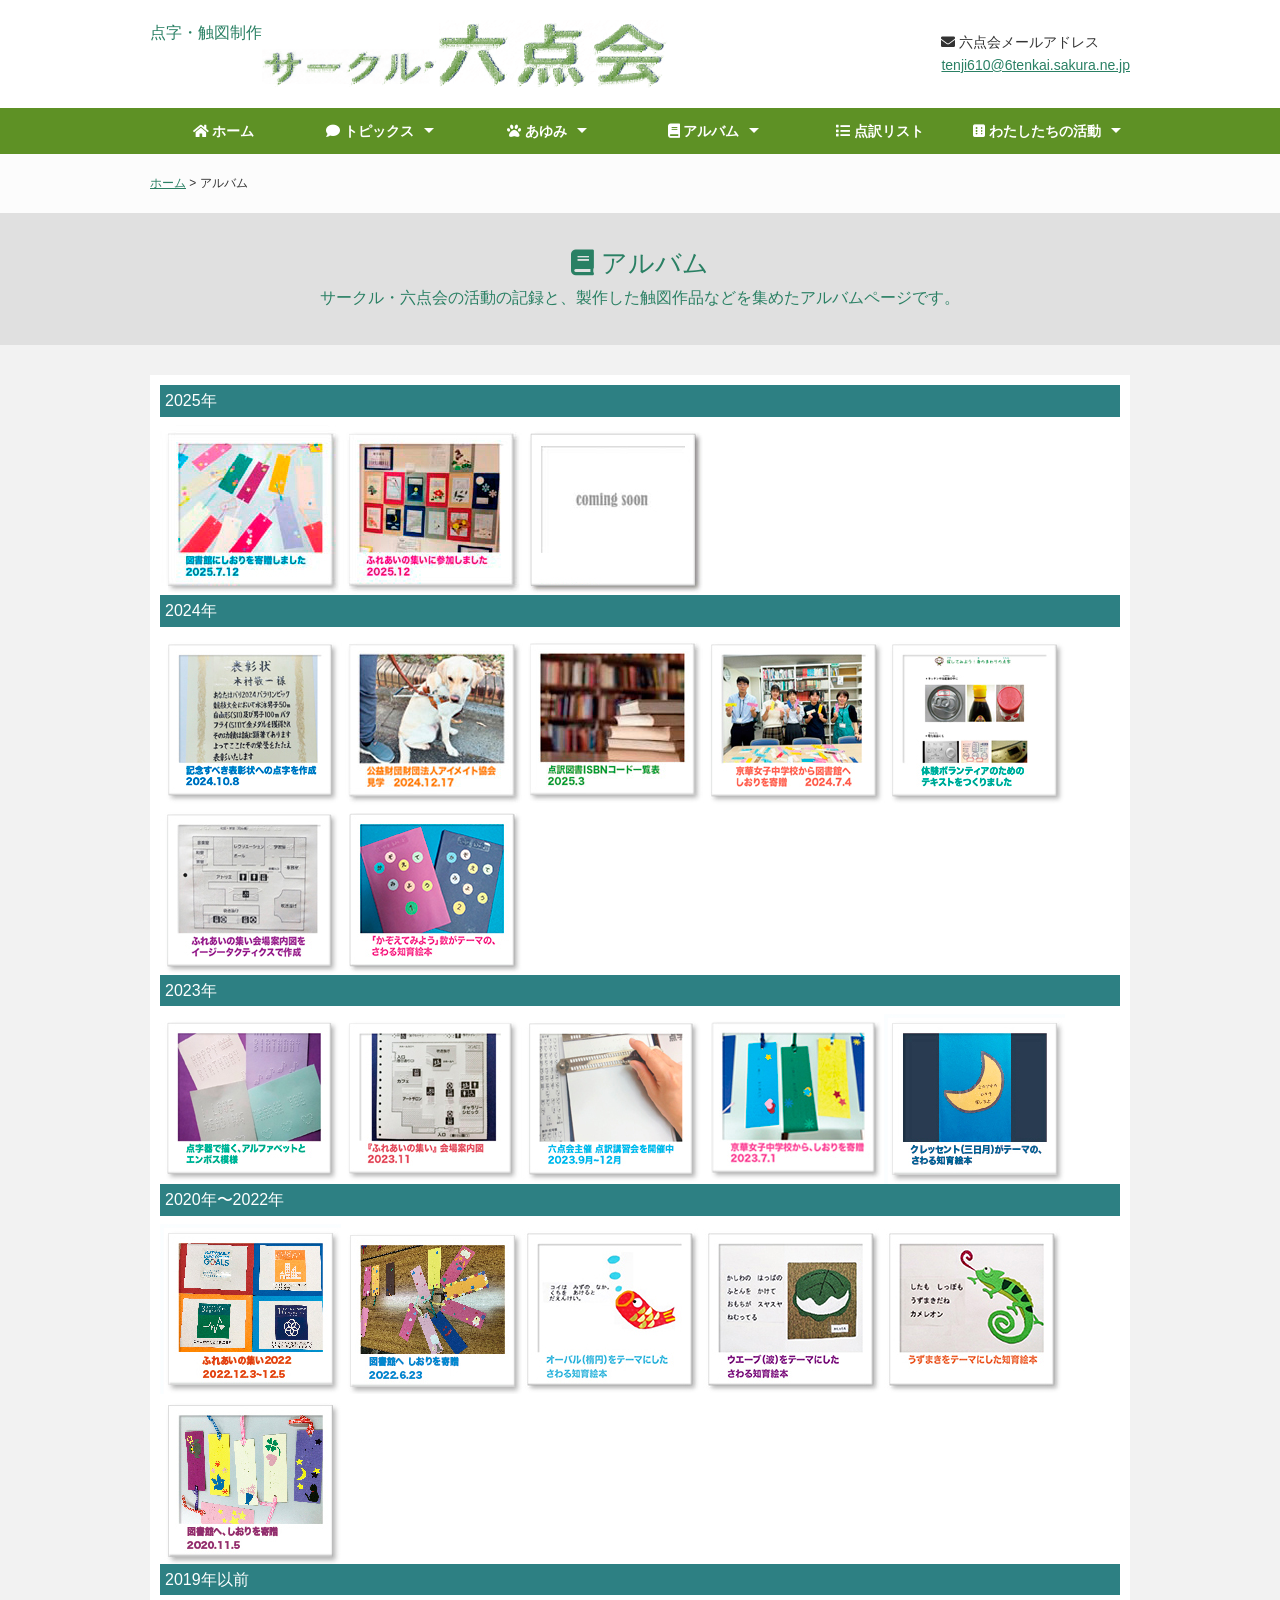
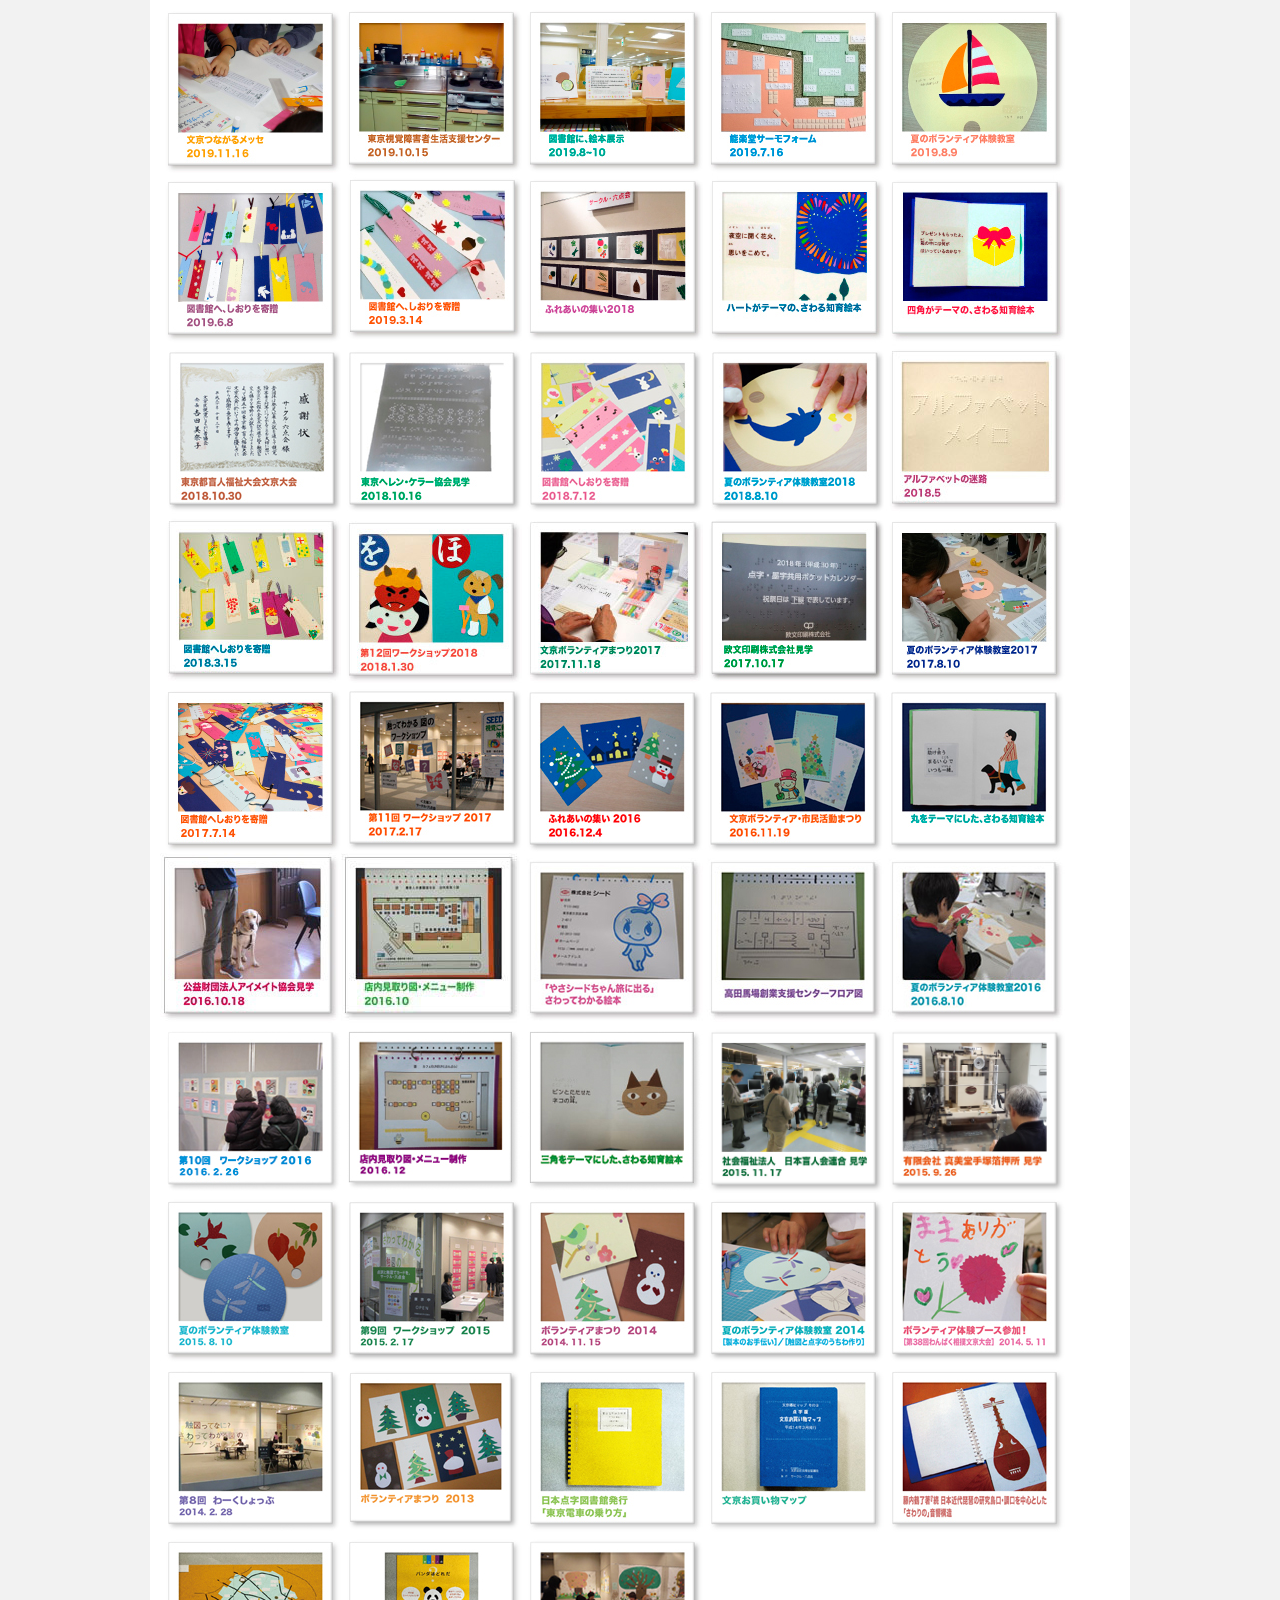
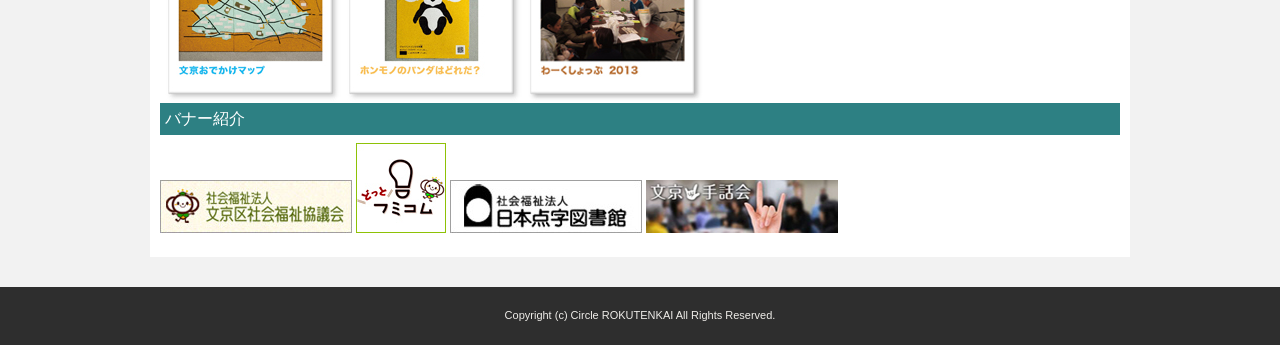
==== album.html @ 6d0ada24 "アルバムサイズ差異調整" ====
<!DOCTYPE html>
<html lang="ja">
<head>
<meta charset="utf-8">
<title>サークル　六点会</title>
<meta name="viewport" content="width=device-width">
<meta name="keywords" content="">
<meta name="description" content="">
<link href="https://use.fontawesome.com/releases/v5.6.1/css/all.css" rel="stylesheet">
<link rel="stylesheet" type="text/css" href="css/style.css">
<script src="js/jquery.js"></script>
<script src="js/script.js"></script>
<script src="js/jquery.smoothscroll.js"></script>
<script src="js/jquery.scrollshow.js"></script>
<script src="js/jquery.rollover.js"></script>
<script>
$(function($){
	$('html').smoothscroll({easing : 'swing', speed : 1000, margintop : 10, headerfix : $('header')});
	$('.totop').scrollshow({position : 500});
});
</script>
<!--[if lt IE 9]>
	<script src="js/html5shiv.js"></script>
	<script src="js/css3-mediaqueries.js"></script>
<![endif]-->
</head>
<body>
<header>
	<div class="inner">
		<a href="index.html">
			<div class="summary" style="float:left">点字・触図制作</div>
			<div style="display:flex">
				<img src="images/rokuten_logo.png" width="60%" alt="サイト名">
			<!--
				<img src="images/TENTEKO.png" width="10%" alt="サイト名">
			-->
			</div>
		</a>
			<div class="header_left">
				<i class="fa fa-envelope"></i>
				六点会メールアドレス
				<div class="mail" >
					<a href="mailto:tenji610@6tenkai.sakura.ne.jp"><b>tenji610@6tenkai.sakura.ne.jp</b></a>
				</div>
			</div>
	</div><!-- /.inner -->
	<div id="spMenu"><span id="navBtn"><span id="navBtnIcon"></span></span></div>
	<nav>
		<div class="inner">
			<ul class="gnav">
				<li><a href="index.html"><i class="fa fa-home"></i>&nbsp;ホーム</a></li>
				<li class="subnav"><a href="topi.html"><i class="fa fa-comment"></i>&nbsp;トピックス</a>
					<ul>
						<li><a href="topi.html#topi2026">2026年</a></li>
						<li><a href="topi.html#topi2025">2025年</a></li>
						<li><a href="topi.html#topi2024">2024年</a></li>
						<li class="onlyPC"><a href="topi.html#topi2023">2023年</a></li>
						<li class="onlyPC"><a href="topi.html#topi2022">2022年</a></li>
						<li class="onlyPC"><a href="topi.html#topi2021">2021年</a></li>
						<li class="onlyPC"><a href="topi.html#topi2020">2020年</a></li>
						<li class="onlyPC"><a href="topi.html#topi2019">2019年以前</a></li>
					</ul>
				</li>
				<li class="subnav"><a href="ayumi.html"><i class="fa fa-paw"></i>&nbsp;あゆみ</a>
					<ul>
						<li><a href="ayumi.html">六点会のあゆみ</a></li>
					</ul>
				</li>
				<li class="subnav"><a href="album.html"><i class="fa fa-book"></i>&nbsp;アルバム</a>
					<ul>
						<li><a href="album.html#album2025">2025年</a></li>
						<li><a href="album.html#album2024">2024年</a></li>
						<li class="onlyPC"><a href="album.html#album2023">2023年</a></li>
						<li class="onlyPC"><a href="album.html#album2022">2020年～2022年</a></li>
						<li class="onlyPC"><a href="album.html#album2019">2019年以前</a></li>
					</ul>
				</li>
				<li><a href="list.html"><i class="fa fa-list"></i>&nbsp;点訳リスト</a></li>
				<li class="subnav"><a href="what.html"><i class="fa fa-dice-six"></i>&nbsp;わたしたちの活動</a>
					<ul>
						<li><a href="what.html">点字・触図ってなあに？</a></li>
						<li><a href="what2.html">点字本が出来るまで</a></li>
					</ul>
				</li>
			</ul>
		</div><!-- /.inner -->
	</nav>
</header>

<div id="topicpath"><div class="inner"><a href="index.html">ホーム</a> &gt; アルバム</div></div><!-- /#topicpath -->

<h2><i class="fa fa-book"></i>&nbsp;アルバム<br>
	<div class="h2-summary">
		サークル・六点会の活動の記録と、製作した触図作品などを集めたアルバムページです。
</div>
</h2>

<div id="contents">
	<div id="wide">
		<a id="album2025"></a>
		<h3>2025年</h3>
		<div class="album">
			<a href="pdf/album_2025_keika.pdf" target="_blank"><img src="images/album/album_2025_keika.jpg"  border="0" /></a>
			<a href="pdf/2025_fureai.pdf" target="_blank"><img src="images/album/2025_fureai.jpg"  border="0" /></a>
			<a href="pdf/album_ISBN_2025.pdf" target="_blank"><img src="images/album/album_coming_soon.jpg"  border="0" /></a>
		</div>
		<a id="album2024"></a>
		<h3>2024年</h3>
		<div class="album">
			<a href="pdf/album_hyoushoujou_2024.pdf" target="_blank"><img src="images/album/album_hyoushoujou_2410.jpg"  border="0" /></a>
			<a href="pdf/album_eyemate_2025.pdf" target="_blank"><img src="images/album/album_eyemate_2025.jpg"  border="0" /></a>
			<a href="pdf/album_ISBN_2025.pdf" target="_blank"><img src="images/album/album_ISBN_2025.jpg"  border="0" /></a>
			<a href="pdf/album_keikajoshichu_2407.pdf" target="_blank"><img src="images/album/album_keikajoshichu_2407.jpg"  border="0" /></a>
			<a href="pdf/album_text_2024.pdf" target="_blank"><img src="images/album/album_text_2024.jpg"  border="0" /></a>
			<a href="pdf/album_fureainotsudoi2024.pdf" target="_blank"><img src="images/album/album_fureainotsudoi2024.jpg"  border="0" /></a>
			<a href="pdf/202405_album_chiikuehon.pdf" target="_blank"><img src="images/album/202405_album_chiikuehon.jpg"  border="0" /></a>
		</div>
		<a id="album2023"></a>
		<h3>2023年</h3>
		<div class="album">
			<a href="pdf/album_tenjikideegaku_2311.pdf" target="_blank"><img src="images/album/album_tenjikideegaku_2311.jpg"  border="0" /></a>
			<a href="pdf/album_fureainotsudoi_2311.pdf" target="_blank"><img src="images/album/album_fureainotsudoi_2311.jpg"  border="0" /></a>
			<a href="pdf/album_tenyakukoushuukai_2309.pdf" target="_blank"><img src="images/album/album_tenyakukoushuukai_2309.jpg"  border="0" /></a>
			<a href="pdf/album_keikajoshichu_2307.pdf" target="_blank"><img src="images/album/album_keikajoshichu_2307.jpg"  border="0" /></a>
			<a href="pdf/album_creccent2023.pdf" target="_blank"><img src="images/album/album_creccent2023.jpg"  border="0" /></a>
		</div>
		<a id="album2022"></a>
		<h3>2020年〜2022年</h3>
		<div class="album">
			<a href="pdf/album_fureainotsudoi2022.pdf" target="_blank"><img src="images/album/album_fureainotsudoi2022.jpg"  border="0" /></a>
			<a href="pdf/album_shiori_kizou_2022.pdf" target="_blank"><img src="images/album/album_shiori_kizou_2022.jpg"  border="0" /></a>
			<a href="pdf/album_chiikuehon_daen.pdf" target="_blank"><img src="images/album/album_chiikuehon_daen.jpg"  border="0" /></a>
			<a href="pdf/album_chiikuehon_hasen.pdf" target="_blank"><img src="images/album/album_chiikuehon_hasen.jpg"  border="0" /></a>
			<a href="pdf/album_chiikuehon_uzumaki.pdf" target="_blank"><img src="images/album/album_chiikuehon_uzumaki.jpg"  border="0" /></a>
			<a href="pdf/album_shiori_kizou_2020.pdf" target="_blank"><img src="images/album/album_shiori_kizou_2020.jpg"  border="0" /></a>
		</div>
		<a id="album2019"></a>
		<h3>2019年以前</h3>
		<div class="album">
			<a href="pdf/album_tsunagaru_messe2019.pdf" target="_blank"><img src="images/album/album_tsunagaru_messe2019.jpg"  border="0" /></a>
			<a href="pdf/album_2019_kengakukai.pdf" target="_blank"><img src="images/album/album_2019_kengakukai.jpg"  border="0" /></a>
			<a href="pdf/album_ehontenji.pdf" target="_blank"><img src="images/album/album_ehontenji.jpg"  border="0" /></a>
			<a href="pdf/album_nougakudou.pdf" target="_blank"><img src="images/album/album_nougakudou.jpg"  border="0" /></a>
			<a href="pdf/album_2019_natsubora.pdf" target="_blank"><img src="images/album/album_2019_natsubora.jpg"  border="0" /></a>
			<a href="pdf/album_2019_shiori.pdf" target="_blank"><img src="images/album/album_2019_shiori.jpg"  border="0" /></a>
			<a href="pdf/album_shiorikizou.pdf" target="_blank"><img src="images/album/album_shiorikizou.jpg"  border="0" /></a>
			<a href="pdf/album_fureainotsudoi2019.pdf" target="_blank"><img src="images/album/album_fureainotsudoi2019.jpg"  border="0" /></a>
			<a href="pdf/album_heart_ehon.pdf" target="_blank"><img src="images/album/album_heart_ehon.jpg"  border="0" /></a>
			<a href="pdf/album_shikakuehon.pdf" target="_blank"><img src="images/album/album_shikakuehon.jpg"  border="0" /></a>
			<a href="pdf/album_moujinfukushi.pdf" target="_blank"><img src="images/album/album_moujinfukushi.jpg"  border="0" /></a>
			<a href="pdf/album_herenkera.pdf" target="_blank"><img src="images/album/album_herenkera.jpg"  border="0" /></a>
			<a href="pdf/album_toshokan_shiori_2018.pdf" target="_blank"><img src="images/album/album_toshokan_shiori_2018.jpg"  border="0" /></a>
			<a href="pdf/album_natsubora_2018.pdf" target="_blank"><img src="images/album/album_natsubora_2018.jpg"  border="0" /></a>
			<a href="pdf/album_meiro.pdf" target="_blank"><img src="images/album/album_meiro.jpg"  border="0" /></a>
			<a href="pdf/album_chuuoukizou.pdf" target="_blank"><img src="images/album/album_chuuoukizou.jpg"  border="0" /></a>
			<a href="pdf/album_work_2018.pdf" target="_blank"><img src="images/album/album_work_2018.jpg"  border="0" /></a>
			<a href="pdf/album_bora_2017.pdf" target="_blank"><img src="images/album/album_bora_2017.jpg"  border="0" />
			<a href="pdf/album_oubuninsatsu.pdf" target="_blank"><img src="images/album/album_oubuninsatsu.jpg"  border="0" /></a>
			<a href="pdf/album_natsubora_2017.pdf" target="_blank"><img src="images/album/album_natsubora_2017.jpg"  border="0" /></a>
			<a href="pdf/album_toshokan_shiori.pdf" target="_blank"><img src="images/album/album_toshokan_shiori.jpg"  border="0" /></a>
			<a href="pdf/album_work_2017.pdf" target="_blank"><img src="images/album/album_work_2017.jpg"  border="0" /></a>
			<a href="pdf/album_fureainotsudoi2016.pdf" target="_blank"><img src="images/album/album_fureainotsudoi2016.jpg"  border="0" /></a>
			<a href="pdf/album_bora_2016.pdf" target="_blank"><img src="images/album/album_bora_2016.jpg"  border="0" /></a>
			<a href="pdf/album_chiikuehon.pdf" target="_blank"><img src="images/album/album_chiikuehon.jpg"  border="0" />
			<a href="pdf/album_aimeito.pdf" target="_blank"><img src="images/album/album_aimeito.jpg"  border="0" /></a>
			<a href="pdf/album_sobabennkei.pdf" target="_blank"><img src="images/album/album_bennkei.jpg"  border="0" /></a>
			<a href="pdf/album_yasaseed.pdf" target="_blank"><img src="images/album/album_yasaseed.jpg"  border="0" /></a>
			<a href="pdf/album_takatanobaba.pdf" target="_blank"><img src="images/album/album_takatanobaba.jpg"  border="0" /></a>
			<a href="pdf/album_natsubora_2016.pdf" target="_blank"><img src="images/album/album_natsubora_2016.jpg"  border="0" /></a>
			<a href="pdf/album_work_2016.pdf" target="_blank"><img src="images/album/album_work_10.jpg"  border="0" /></a>
			<a href="pdf/album_mitorizu.pdf" target="_blank"><img src="images/album/album_mitorizu.jpg"  border="0" /></a>
			<a href="pdf/album_chiiku.pdf" target="_blank"><img src="images/album/album_chiiku.jpg"  border="0" /></a>
			<a href="pdf/album_nichimouren.pdf" target="_blank"><img src="images/album/nichimouren.jpg"  border="0" width="181px"/></a>
			<a href="pdf/album_shinbidoukengaku.pdf" target="_blank"><img src="images/album/shinbidoukengaku.jpg"  border="0" width="181px" /></a>
			<a href="pdf/album_natsubora_2015.pdf" target="_blank"><img src="images/album/album_natsubora_2015.jpg"  border="0" /></a>
			<a href="pdf/album_work_2015.pdf" target="_blank"><img src="images/album/album_work_9.jpg"  border="0" /></a>
			<a href="pdf/album_boramatsuri_2014.pdf" target="_blank"><img src="images/album/album_bora_2014.jpg"  border="0" /></a>
			<a href="pdf/album_natsubora_2014.pdf" target="_blank"><img src="images/album/album_natsubora.jpg"  border="0" /></a>
			<a href="pdf/album_wanpakusumou_2014.pdf" target="_blank"><img src="images/album/album_wanpakusumou_2014.jpg"  border="0" /></a>
			<a href="pdf/album_work_2014.pdf" target="_blank"><img src="images/album/album_work_8.jpg"  border="0" /></a>
			<a href="pdf/album_volunteer_2013.pdf" target="_blank"><img src="images/album/album_volunteer.jpg"  border="0" /></a>
			<a href="pdf/album_densya.pdf" target="_blank"><img src="images/album/album_densya.jpg"  border="0" /></a>
			<a href="pdf/album_kaimono.pdf" target="_blank"><img src="images/album/album_kaimono.jpg"  border="0" /></a>
			<a href="pdf/album_biwa.pdf" target="_blank"><img src="images/album/album_biwa.jpg"  border="0" /></a>
			<a href="pdf/album_map.pdf" target="_blank"><img src="images/album/album_map.jpg"  border="0" /></a>
			<a href="pdf/album_panda.pdf" target="_blank"><img src="images/album/album_panda.jpg"  border="0" /></a>
			<a href="pdf/album_work.pdf" target="_blank"><img src="images/album/album_work.jpg"  border="0" /></a>
		</div>
		<h3>バナー紹介</h3>
		<ul class="bnr">
			<a href="http://www.bunsyakyo.or.jp/" target="_blank"><img src="images/banner01_bunsyakyou.jpg" alt=""></a>
			<a href="http://www.d-fumi.com/" target="_blank"><img src="images/banner02_dot_fumikomu.jpg" alt="" ></a>
			<a href="http://www.nittento.or.jp/" target="_blank"><img src="images/banner03_tenjitosyokan.jpg" alt=""></a>
			<a href="http://bunkyoshuwakai.sakura.ne.jp/" target="_blank"><img src="images/banner04_bunkyoushuwakai_192px.jpg" alt=""></a>
		</ul>
	</div><!-- /#wide -->
</div><!-- /#contents -->

<footer>
	<div class="copyright">Copyright (c) Circle ROKUTENKAI All Rights Reserved.</div><!-- /.copyright -->
</footer>

<div class="totop"><a href="#"><img src="images/totop.png" alt="ページのトップへ戻る"></a></div><!-- /.totop -->
</body>
</html>
---- css/style.css ----
@charset "UTF-8";

/*================================================
 *  CSSリセット
 ================================================*/
html,body,div,span,object,iframe,h1,h2,h3,h4,h5,h6,p,blockquote,pre,abbr,address,cite,code,del,dfn,em,img,ins,kbd,q,samp,small,strong,sub,sup,var,b,i,dl,dt,dd,ol,ul,li,fieldset,form,label,legend,table,caption,tbody,tfoot,thead,tr,th,td,article,aside,canvas,details,figcaption,figure,footer,header,hgroup,main,menu,nav,section,summary,time,mark,audio,video{margin:0;padding:0;border:0;outline:0;font-size:100%;vertical-align:baseline;background:transparent;font-weight:normal;}body{line-height:1}article,aside,details,figcaption,figure,footer,header,hgroup,menu,nav,section{display:block}ul{list-style:none}blockquote,q{quotes:none}blockquote:before,blockquote:after,q:before,q:after{content:none}a{margin:0;padding:0;font-size:100%;vertical-align:baseline;background:transparent}del{text-decoration:line-through}abbr[title],dfn[title]{border-bottom:1px dotted;cursor:help}table{border-collapse:collapse;border-spacing:0}hr{display:block;height:1px;border:0;border-top:1px solid #ccc;margin:1em 0;padding:0}input,select{vertical-align:middle}

/*================================================
 *  一般・共通設定
 ================================================*/
body {
	font-size: 14px;
	color: #333;
	font-family: "メイリオ",Meiryo,"ヒラギノ角ゴ Pro W3","Hiragino Kaku Gothic Pro",Osaka,"ＭＳ Ｐゴシック","MS PGothic",sans-serif;
	line-height: 1.6;
	background: #f2f2f2;
}

.inner {
	position: relative;
	width: 980px;
	margin: 0 auto;
}

header {
	box-sizing: border-box;
	z-index: 10;
	position: fixed;
	top: 0;
	left: 0;
	width: 100%;
	background: #fcfcfc;
}

nav {
	width: 100%;
}
nav:after {
	content: '';
	display: block;
	clear: both;
}

#contents {
	box-sizing: border-box;
	overflow: hidden;
	width: 980px;
	margin: 30px auto;
}

#main {
	box-sizing: border-box;
	overflow: hidden;
	float: left;
	width: 70%;
	padding: 10px;
	background: #fff;
}

#sub {
	box-sizing: border-box;
	overflow: hidden;
	float: right;
	width: 28%;
	padding: 10px;
	background: #fff;
}

#wide {
	box-sizing: border-box;
	padding: 10px;
	background: #fff;
}

footer {
	box-sizing: border-box;
	width: 100%;
	margin: 0 auto;
}

a {
	color: #2a8064;
	text-decoration: underline;
}
a:hover {
	color: #2a8064;
	text-decoration: none;
}

h2 {
	padding: 30px 0;
	font-size: 26px;
	color: #2a8064;
	text-align: center;
	background: #e0e0e0;
}

h3 {
	margin: 0 0 0.5em 0;
	padding: 3px 5px;
	color: #fff;
	font-size: 16px;
	background: #2d8083;
}

h4 {
	margin-bottom: 0.25em;
	font-size: 16px;
	color: #2a8064;
	border-bottom: 3px solid #2a8064;
}

h5 {
	position: relative;
	margin-bottom: 0.25em;
	padding-left: 10px;
	color: #333;
	font-size: 15px;
	font-weight: bold;
}
h5:before {
	content: "";
	margin-top: -7px;
	position: absolute;
	top: 50%;
	left: 0;
	width: 5px;
	height: 14px;
	background: #333;
}

h6 {
	margin-bottom: 0.25em;
	color: #382400;
	font-size: 14px;
	font-weight: bold;
}

p {
	margin: 0 0 1em 0;
}

img {
	vertical-align: bottom;
}

em {
	font-weight: bold;
}

strong {
	font-weight: bold;
	color: #ff0000;
}

pre {
	margin: 1em 0;
	padding: 1em;
}

blockquote {
	margin-bottom: 1em;
	padding: 1em;
	border: 1px dotted #ddd;
	border-left: 5px solid #ddd;
}

ul,ol,dl {
	margin: 0 0 1em 0;
}
ul li {
	list-style: disc;
}
ol li {
	list-style: decimal;
}
li {
	margin-left: 2em;
}

dt {
	margin-bottom: 0.5em;
	border-bottom: 1px dotted #ddd;
}
dt:before {
	content: "\0025a0";
}
dd {
	margin-bottom: 1em;
}

table {
	width: 100%;
	margin-bottom: 1em;
	border-collapse: collapse;
	border: 1px solid #ddd;
	background: #fff;
}
th {
	padding: 10px;
	text-align: center;
	vertical-align: middle;
	border: 1px solid #ddd;
	background: #eee;
}
td {
	padding: 10px;
	text-align: left;
	border: 1px solid #ddd;
}

/*================================================
 *  ヘッダー
 ================================================*/
header {
	background: #fff;
}

header > .inner {
	box-sizing:border-box;
	display: -ms-flexbox;
	display: -webkit-box;
	display: -webkit-flex;
	display: flex;
	-ms-flex-align: center;
	-webkit-box-align: center;
	-webkit-align-items: center;
	align-items: center;
	-ms-flex-pack: justify;
	-webkit-box-pack: justify;
	-webkit-justify-content: censpace-betweenter;
	justify-content: space-between;
	padding: 20px 0;
}

.summary {
	position: relative;
	margin: 0;
	padding-bottom: 5px;
	font-size: 16px;
}
.h2-summary {
	position: relative;
	margin: 0;
	padding-bottom: 5px;
	font-size: 16px;
	margin-right: 30px;
	margin-left: 30px;
}


.header_nav {
	display: -ms-flexbox;
	display: -webkit-box;
	display: -webkit-flex;
	display: flex;

	-ms-flex-align: center;
	-webkit-box-align: center;
	-webkit-align-items: center;
	align-items: center;

	-ms-flex-pack: justify;
	-webkit-box-pack: justify;
	-webkit-justify-content: censpace-betweenter;
	justify-content: space-between;

}

.header_tel {
	line-height: 1.2;
}

.header_tel .phonenumber {
	font-size: 24px;
	font-weight: bold;
	line-height: 1.0;
}

.header_tel .open {
	font-size: 12px;
}

.header_require {
	margin: 0 20px;
}
.header_require a {
	display: block;
	padding: 10px 20px;
	color: #fff;
	font-weight: bold;
	border: 2px solid #3ebf96;
	border-radius: 5px;
	text-decoration: none;
	background: #3ebf96;
}
.header_require a:hover {
	color: #999;
	border: 2px solid #3ebf96;
	background: none;
}
.header_contact a {
	display: block;
	padding: 10px 20px;
	color: #fff;
	font-weight: bold;
	border: 2px solid #3ebf96;
	border-radius: 5px;
	text-decoration: none;
	background: #3ebf96;
}
.header_contact a:hover {
	color: #999;
	border: 2px solid #3ebf96;
	background: none;
}

.header_left{
	float: left;
}
/*================================================
 *  グローバルナビゲーション
 ================================================*/
@media print, screen and (min-width:768px) {
	nav {
		background: #5e9125;
		z-index: 3;
	}

	/* 共通 */
	nav ul {
		width: 100%;
		margin: 0;
		padding: 0;
	}

	nav ul li {
		position: relative;
		margin: 0;
		padding: 0;
		list-style: none;
	}

	nav ul li a {
		display: block;
		margin: 0;
		padding: 16px 0;
		background: #5e9125;
		color: #fff;
		font-size: 14px;
		font-weight: bold;
		line-height: 1;
		text-decoration: none;
	}

	nav ul li:hover > a {
		color: #fff;
		background: #363535;
	}

	/* 1段目 */
	nav ul.gnav > li {
		position: relative;
		width: 17%;
		float: left;
		margin: 0;
		padding: 0;
		text-align: center;
		list-style: none;
	}

	nav ul.gnav > li:first-child {
		width: 15%;
	}

	nav ul.gnav > li.subnav a {
		padding-right: 20px;
	}

	nav ul.gnav > li.subnav > a:after {
		position: absolute;
		content: "";
		top: 20px;
		width: 0;
		height: 0;
		margin-left: 10px;
		border: 5px solid transparent;
		border-top-color: #fff;
	}

	/* 2段目 */
	nav ul li ul {
		position: absolute;
		z-index: 3;
		top: 100%;
		left: 0;
		width: 100%;
		margin: 0;
		padding: 0;
	}

	nav ul li ul li {
		overflow: hidden;
		width: 150%;
		height: 0;
		color: #fff;
		transition: .2s;
	}

	nav ul li ul li a {
		padding: 13px 15px;
		text-align: left;
		background: #3d3d3d;
		font-weight: normal;
	}

	nav ul li ul li a:hover {
		background: #363535;
	}

	nav ul li:hover > ul > li {
		overflow: visible;
		height: 40px;
		border-bottom: 1px solid #464545;
	}

	nav ul li:hover ul li:last-child {
		border-bottom: none;
	}

	nav ul.gnav > li:last-child > ul {
		left: -50%;
	}

	nav ul li ul li ul:before {
		position: absolute;
		content: "";
		top: 13px;
		left: -20px;
		width: 0;
		height: 0;
		border: 5px solid transparent;
		border-left-color: #fff;
	}

	nav ul.gnav > li:last-child ul li ul:before {
		position: absolute;
		content: "";
		top: 13px;
		left: 200%;
		margin-left: -20px;
		border: 5px solid transparent;
		border-right-color: #fff;
	}

	/* 3段目 */
	nav ul li ul li ul {
		top: 0;
		left: 100%;
	}

	nav ul li ul li ul li {
		width: 100%;
	}

	nav ul li ul li:hover > ul > li {
		border-bottom: 1px solid #464545;
	}

	nav ul.gnav > li:last-child > ul li ul {
		left: -100%;
	}

	nav ul li ul li ul li a {
		background: #3d3d3d;
	}

	nav ul li ul li ul li a:hover {
		background: #363535;
	}

	.gnav {
		display: block !important;
	}

	#spMenu {
		display: none;
	}

	.fixed {
		position: fixed;
		top: 0;
		left: 0;
	}
}

/*================================================
 *  トピックパス（パンくずリスト）
 ================================================*/
#topicpath {
	font-size: 12px;
	padding: 20px 10px;
	background: #fcfcfc;
}

#topicpath .inner {
	width: 980px;
	margin: 0 auto;
}

/*================================================
 *  サブコンテンツ
 ================================================*/
.submenu li {
	margin: 0;
	padding: 0;
	list-style: none;
}
.submenu li a:before {
	content: none;
	color: #000;
}
.submenu li a {
	display: block;
	padding: 10px 2px;
	color: #000;
	border-bottom: 1px dotted #ddd;
	text-decoration: none;
}
.submenu li a:hover {
	background: #eee;
}

.bnr {
	overflow: hidden;
}
.bnr ul {
	overflow: hidden;
}
.bnr li {
	margin: 0 0 10px 0;
	padding: 0;
	list-style: none;
}
.bnr li a:hover {
	opacity: 0.8;
	filter: alpha(opacity=80);
	-ms-filter: "alpha( opacity=80 )";
}

/*================================================
 *  フッター
 ================================================*/
footer {
	clear: both;
}

.footmenu {
	width: 100%;
	padding: 20px 0;
	overflow: hidden;
	background: #fff;
}
.footmenu ul {
	position: relative;
	float: left;
	left: 50%;
	margin: 0;
	padding: 0;
}
.footmenu li {
	position: relative;
	left: -50%;
	float: left;
	list-style: none;
	margin: 0;
	padding: 0 15px;
	font-size: 12px;
	text-align: center;
}
.footmenu a {
	color: #333;
	text-decoration: none;
}
.footmenu a:hover {
	color: #2a8064;
	text-decoration: underline;
}

.copyright {
	clear: both;
	padding: 20px 0;
	font-size: 11px;
	text-align: center;
	color: #efede9;
	background: #2e2e2e;
}

/*================================================
 *  ページトップへの戻り
 ================================================*/
.totop {
	position: fixed;
	bottom: 15px;
	right: 15px;
}
.totop a {
	display: block;
	text-decoration: none;
}
.totop img {
	background: #666;
}
.totop img:hover {
	background: #555;
}

/*================================================
 *  クラス
 ================================================*/
.list {
	padding: 0 0 0 0.5em;
}
.list li {
	margin: 0;
	padding: 0 0 0 15px;
	list-style: none;
	background: url(../images/check.png) 0 5px no-repeat;
}

.info-box{
	margin-left:20px;
}

.info dt {
	border-bottom: none;
}
.info dd {
	padding-bottom: 1em;
	border-bottom: 1px solid #ddd;
}

.col_two_one {
	overflow: hidden;
}

.col_two_one ul {
	overflow: hidden;
	margin: 2% -2% 0 0;
}
.col_two_one li {
	list-style: none;
	float: left;
	width: 48%;
	margin: 0 2% 2% 0;
}
.col_two_one li:nth-child(2n+1) {
	clear: both;
}
.col_two_one li img {
	width: 100%;
	margin-bottom: 2.5%;
}

.album{
	display: flex;
	flex-wrap: wrap;
}

.topics th{
	width: 70px;
}

.tenyaku{
	border: 3px double;	
}
.tenyaku tr:nth-child(even) {
  background: #cfddc6;
}
.tenyaku th{
  border: 1px solid rgb(20, 20, 20);
	background: rgb(153, 230, 163);
}
.tenyaku td {
  border: 1px solid rgb(20, 20, 20);
}
.tenyaku .last {
  border-bottom: solid 1px #ccc;
}
.tenyaku .sp{
	display:none;
}


/*================================================
 *  スライドショー
 ================================================*/
/* スライドショー */
.slide {
	display: none;
	position: relative;
	overflow: hidden;
	margin: 20px 0 0 0;
}

.slidePrev {
	position: absolute;
	cursor: pointer;
	z-index: 2;
}

.slideNext {
	position: absolute;
	cursor: pointer;
	z-index: 2;
}

.slidePrev img {
	position: absolute;
	width: 50px !important;
	height: 60px !important;
}

.slideNext img {
	position: absolute;
	width: 50px !important;
	height: 60px !important;
}

.slideInner {
	position: relative;
	margin: 0 0 5px 0;
	padding: 0;
}
.slideInner li {
	float: left;
	margin: 0;
	padding: 0;
	list-style: none;
}
.slideInner li img {
	margin: 0 5px;
	padding: 0;
}

.filterPrev {
	position: absolute;
	left: 0;
	opacity: 0.5;
	filter: alpha(opacity=50);
	background-color: #fff;
}

.filterNext {
	position: absolute;
	right: 0;
	opacity: 0.5;
	filter: alpha(opacity=50);
	background-color: #fff;
}

.controlNav {
	position: relative;
	float: left;
	left: 50%;
}
.controlNav span {
	position: relative;
	left: -50%;
	float: left;
	margin: 5px;
	-webkit-border-radius: 5px;
	-moz-border-radius: 5px;
	border-radius: 5px;
	width: 10px;
	height: 10px;
	overflow: hidden;
	background: #ccc;
	text-indent: -9999px;
	vertical-align: middle;
}
.controlNav span:hover {
	background: #999;
	cursor: pointer;
}
.controlNav span.current {
	background: #3ebf96;
}

/*================================================
 *  タブレット向けデザイン
 ================================================*/
/* スクロールバーを考慮して20px大きいサイズで切り替え */
@media screen and (max-width:979px) {
	header > .inner {
		padding: 0 10px;
	}

	.inner {
		width: 100%;
	}

	#contents {
		width:100%;
		margin: 10px 0;
		padding: 0 10px;
	}

	#wide {
		width:100%;
		margin: 10px 0;
		padding: 10px;
	}

	#topicpath .inner {
		width: 100%;
	}

	footer {
		width: 100%;
	}

	.onlyPC{
		display:none;
	}
}


/*================================================
 *  スマートフォン向けデザイン
 ================================================*/
@media screen and (max-width:767px) {
	.lock {
		overflow: hidden;
	}

	header {
		padding: 15px 10px;
	}

	header > .inner {
		display: block;
		padding: 0;
	}

	header h1 {
		margin-bottom: 10px;
	}

	.summary {
		margin-right: 10px;
		font-size: 10px;
	}
	.h2-summary {
		font-size: 10px;
		margin-right: 30px;
		margin-left: 30px;
		text-align: left;
	}

	.header_tel .phonenumber {
		font-size: 18px;
	}

	.header_tel .open {
		font-size: 10px;
	}

	.header_require {
		margin: 0 2px;
	}

	.header_require a {
		padding: 5px 10px;
		font-size: 12px;
	}

	.header_contact {
		margin: 0 5px;
	}
	.header_contact a {
		padding: 5px 10px;
		font-size: 12px;
	}

	nav {
		background: #4A4949;
	}
	nav ul {
		margin: 0;
		padding: 0;
		}

	nav .inner > ul {
		z-index: 2;
		overflow: auto;
		position: fixed;
		top: 53px;
		right: 0;
		width: 100%;
		height: 88%;
		height: -webkit-calc(100% - 53px);
		height: calc(100% - 53px);
	}
	nav li {
		position: relative;
		width: 100%;
		float: none;
		margin: 0;
		text-align: left;
		list-style: none;
		border-bottom: 1px solid #444;
		background: #4A4949;
	}

	nav li:first-child {
		border-top: 0;
	}
	nav li:last-child {
		border-bottom: 0;
	}

	nav li a {
		display: block;
		padding: 10px 30px;
		color: #fff;
		text-decoration: none;
		background: #4A4949;
	}
	nav li a:hover {
		color: #fff;
		background: #363535;
	}
	nav ul ul {
		display: none;
		position: relative;
	}
	nav li li a {
		box-sizing: border-box;
		width: 100%;
		padding: 10px 30px 10px 50px;
		text-align: left;
	}

	nav li li li a {
		padding: 10px 30px 10px 70px;
	}

	.subnav > a:before {
		display: block;
		content: "";
		position: absolute;
		-webkit-transform: rotate(45deg);
		transform: rotate(45deg);
		top: 20px;
		right: 30px;
		width: 10px;
		height: 10px;
		margin-top: -5px;
		background: #f1f1f1;
	}
	.subnav > a:after {
		display: block;
		content: "";
		position: absolute;
		-webkit-transform: rotate(45deg);
		transform: rotate(45deg);
		top: 20px;
		right: 30px;
		width: 10px;
		height: 10px;
		margin-top: -10px;
		background: #4A4949;
	}
	.subnav a:hover:after {
	  background: #363535;
	}

	.active > a:before {
		margin-top: 0;
	}
	.active > a:after {
		margin-top: 5px;
	}

	.gnav {
		display: none;
	}

	#spMenu {
		display: block;
		z-index: 2;
		position: fixed;
		top: 10px;
		right: 10px;
	}
	#spMenu:hover {
		cursor: pointer;
	}

	#navBtn {
		display: inline-block;
		position: relative;
		width: 30px;
		height: 30px;
		border-radius: 5%;
		background: #000;
	}
	#navBtnIcon {
		display: block;
		position: absolute;
		top: 50%;
		left: 50%;
		width: 14px;
		height: 2px;
		margin: -1px 0 0 -7px;
		background: #f1f1f1;
		transition: .2s;
	}
	#navBtnIcon:before,
	#navBtnIcon:after {
		display: block;
		content: '';
		position: absolute;
		top: 50%;
		left: 0;
		width: 14px;
		height: 2px;
		background: #f1f1f1;
		transition: 0.3s;
	}
	#navBtnIcon:before {
		margin-top: -6px;
	}
	#navBtnIcon:after {
		margin-top: 4px;
	}
	#navBtn .close {
		background: transparent;
	}
	#navBtn .close:before,
	#navBtn .close:after {
		margin-top: 0;
	}
	#navBtn .close:before {
		-webkit-transform: rotate(-45deg);
		transform: rotate(-45deg);
	}
	#navBtn .close:after {
		-webkit-transform: rotate(-135deg);
		transform: rotate(-135deg);
	}

	#main {
		float: none;
		width: 100%;
	}

	#sub {
		float: none;
		width: 100%;
	}

	.slide {
		margin: 0;
	}

	.col_two_one ul {
		margin-right: 0;
	}
	.col_two_one li {
		width: 100%;
	}
	.col_two_one li:nth-child(2n+1) {
		clear: both;
	}

	.header_left{
		display: none;
	}
	.onlyPC{
		display:none;
	}

	.album img{
		width:120px;
	}

  .tenyaku .thead {
    display: none;
  }
  .tenyaku td {
	border: none;
    display: inline-block;
  }
  .tenyaku span {
    font-weight: bold;
  }
  .tenyaku .last {
    border-bottom: none;
  }
	.tenyaku .sp{
		display:block;
	}

}
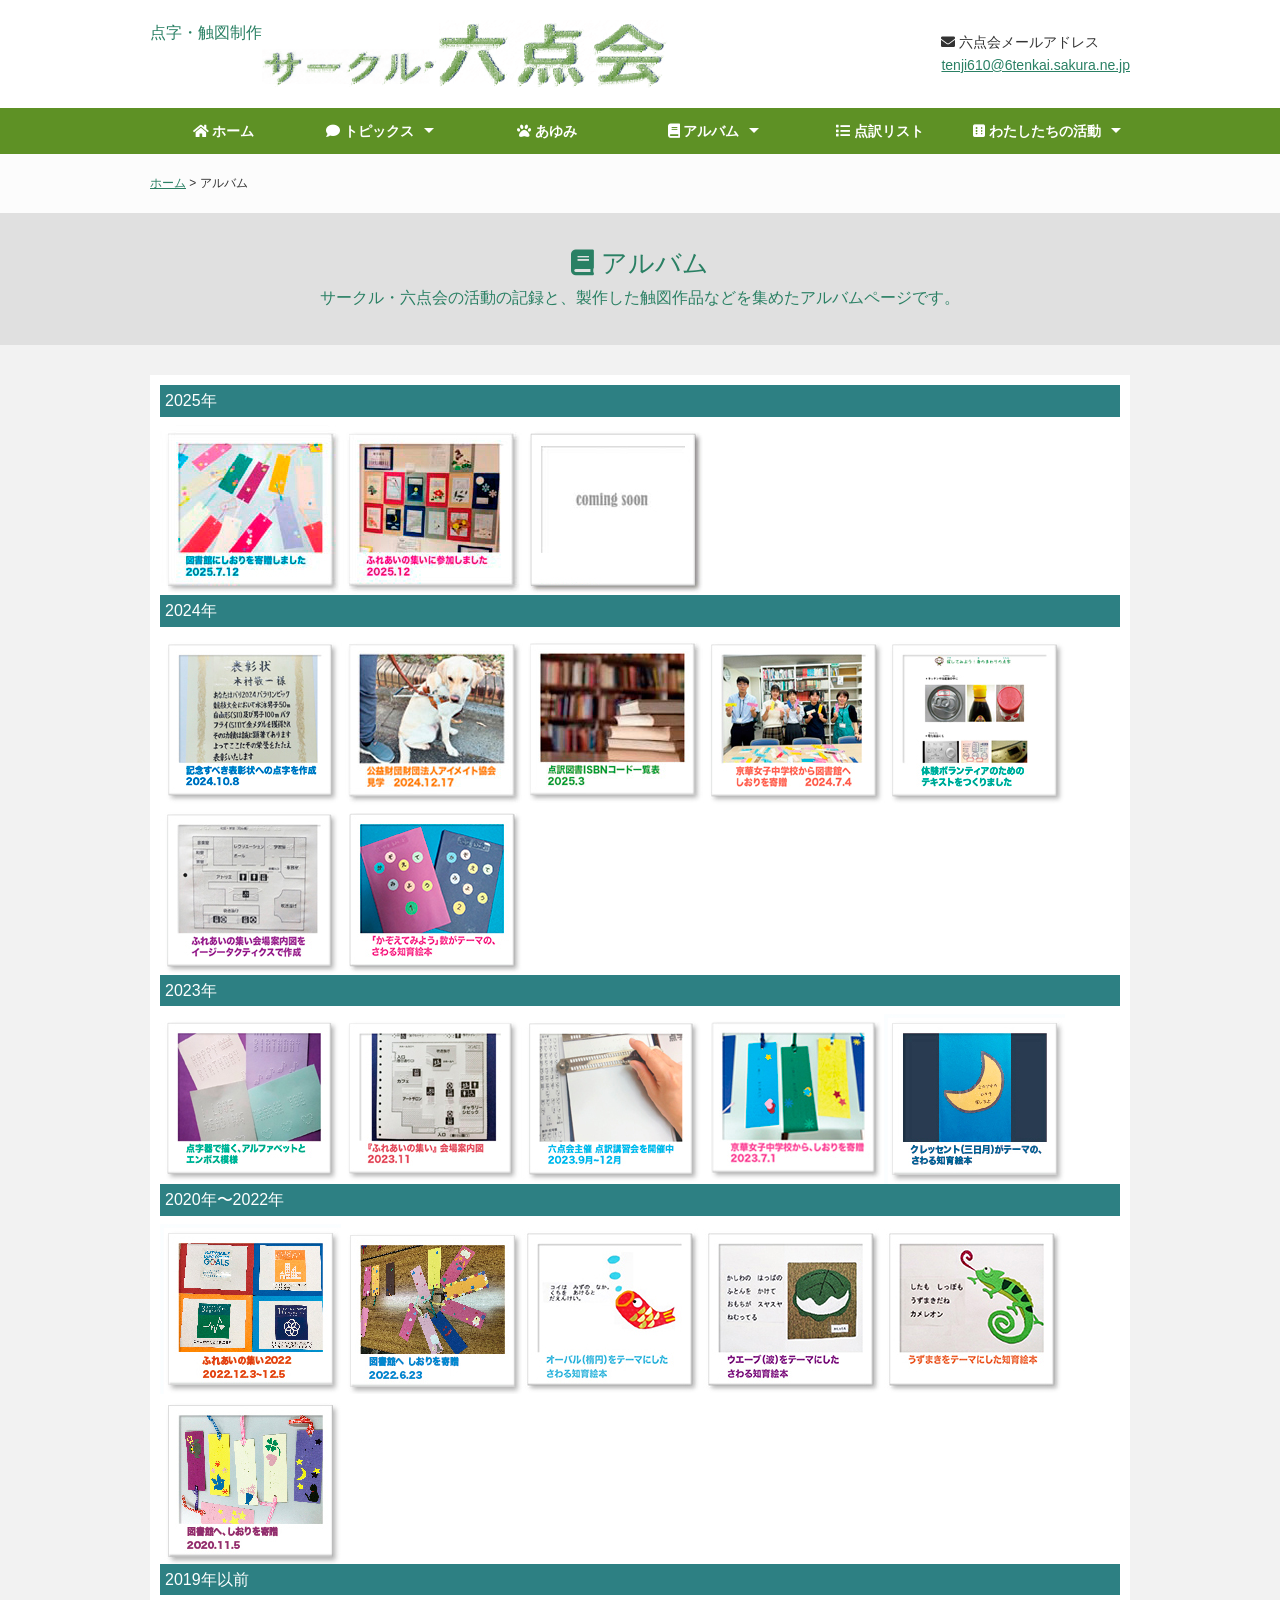
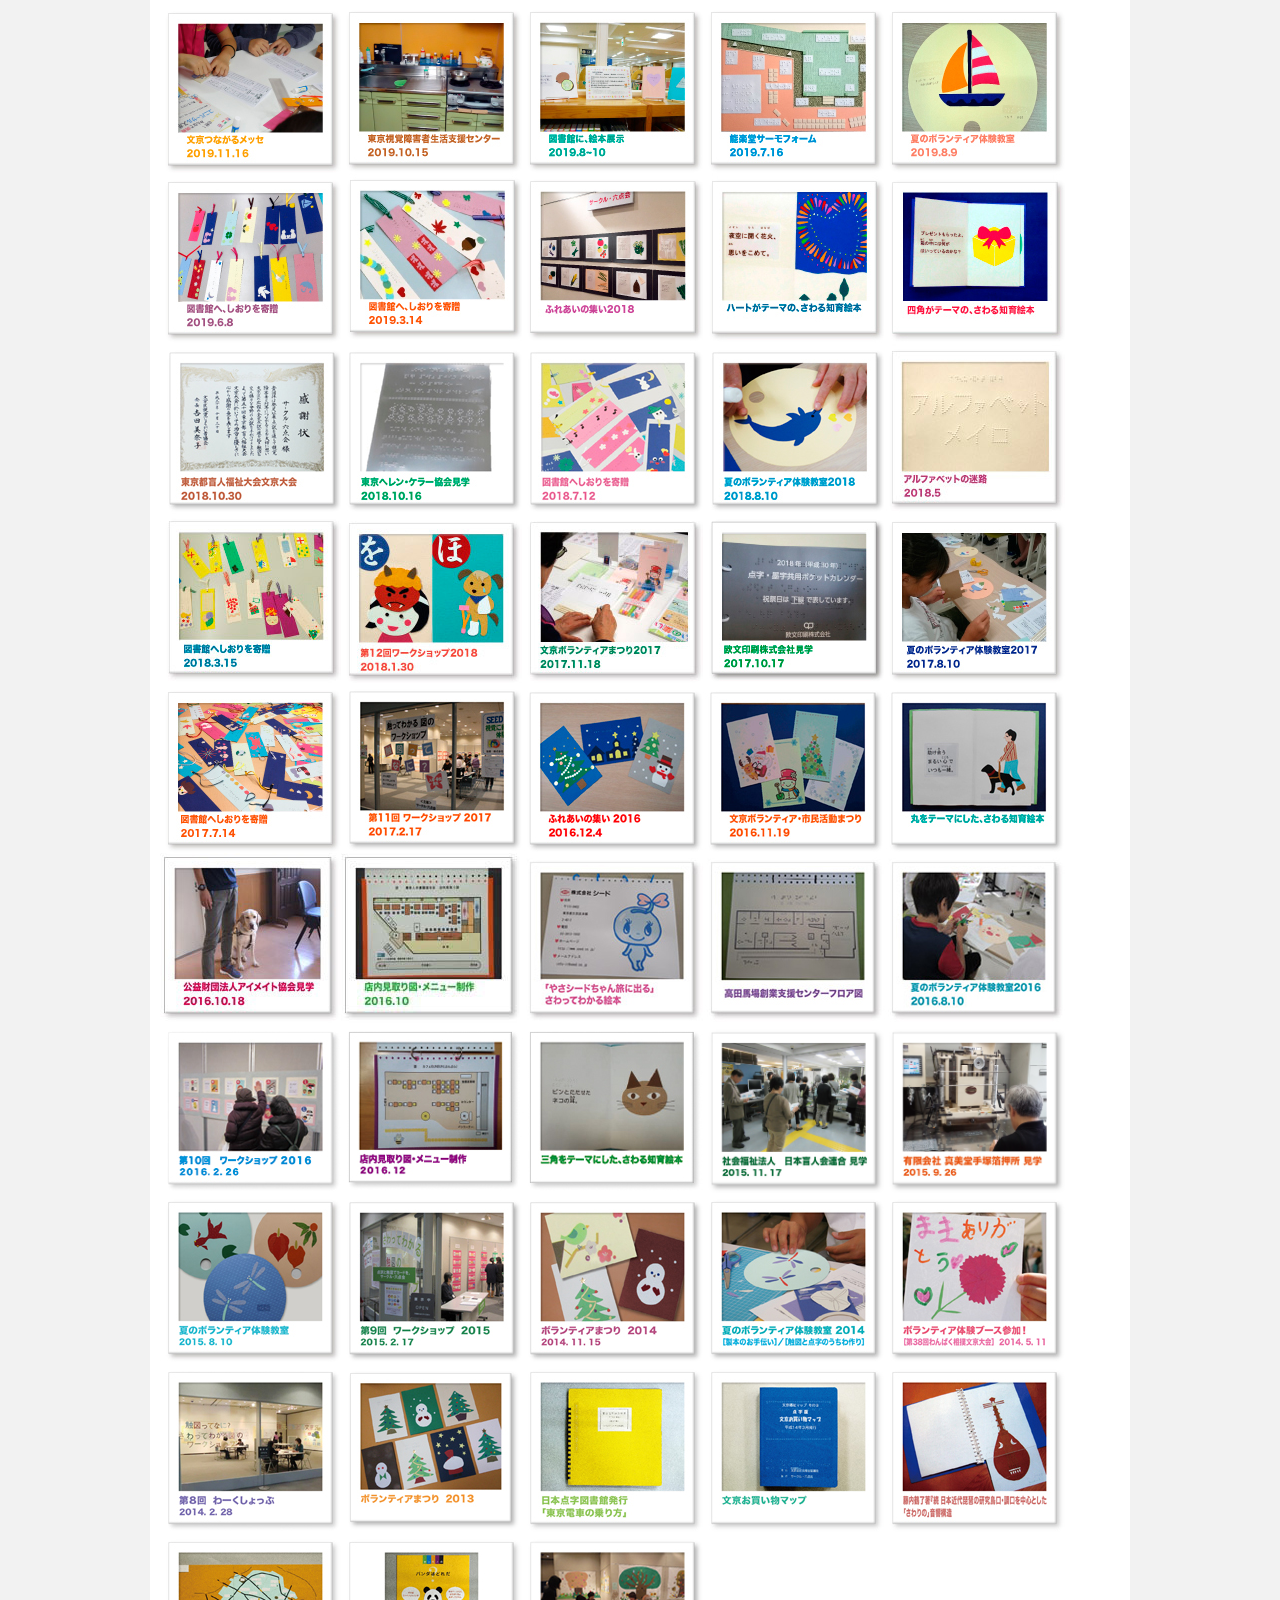
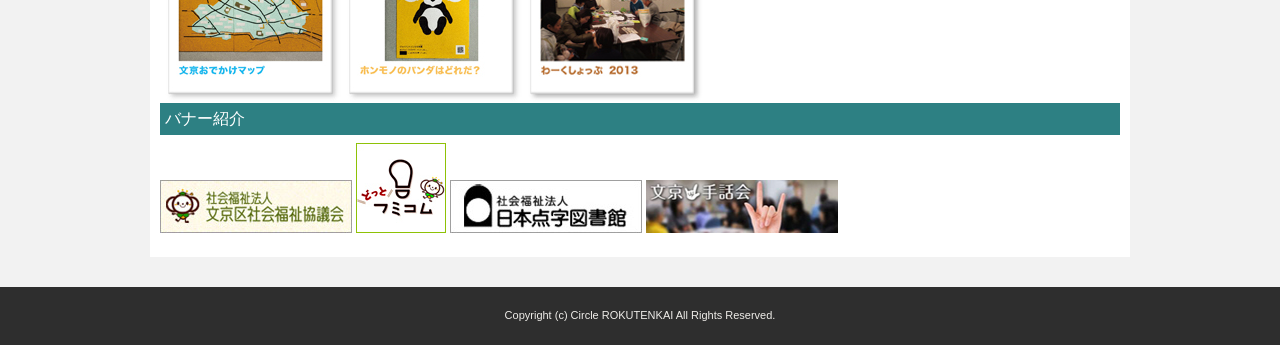
==== commit 4dade9bf: "メニュー（あゆみ）修正 Re" ====
--- a/album.html
+++ b/album.html
@@ -61,11 +61,7 @@
 						<li class="onlyPC"><a href="topi.html#topi2019">2019年以前</a></li>
 					</ul>
 				</li>
-				<li class="subnav"><a href="ayumi.html"><i class="fa fa-paw"></i>&nbsp;あゆみ</a>
-					<ul>
-						<li><a href="ayumi.html">六点会のあゆみ</a></li>
-					</ul>
-				</li>
+				<li><a href="ayumi.html"><i class="fa fa-paw"></i>&nbsp;あゆみ</a></li>
 				<li class="subnav"><a href="album.html"><i class="fa fa-book"></i>&nbsp;アルバム</a>
 					<ul>
 						<li><a href="album.html#album2025">2025年</a></li>
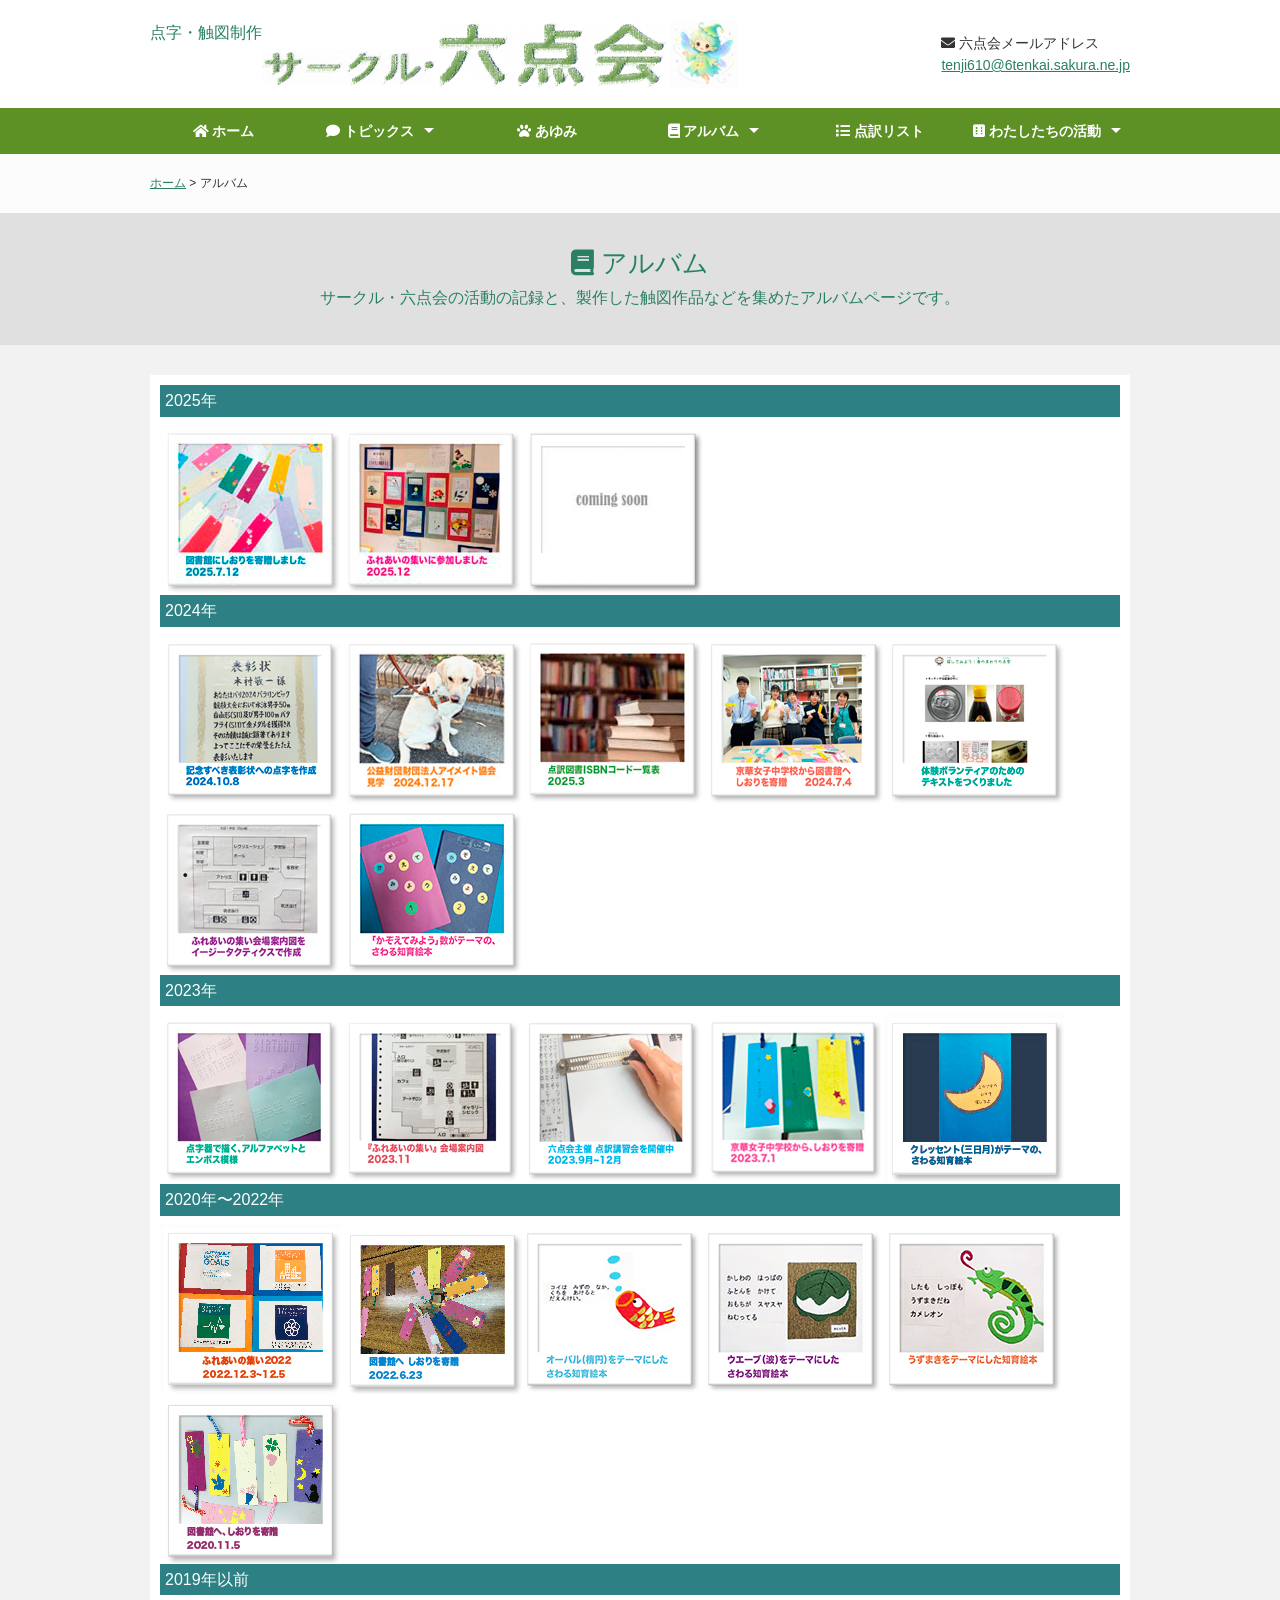
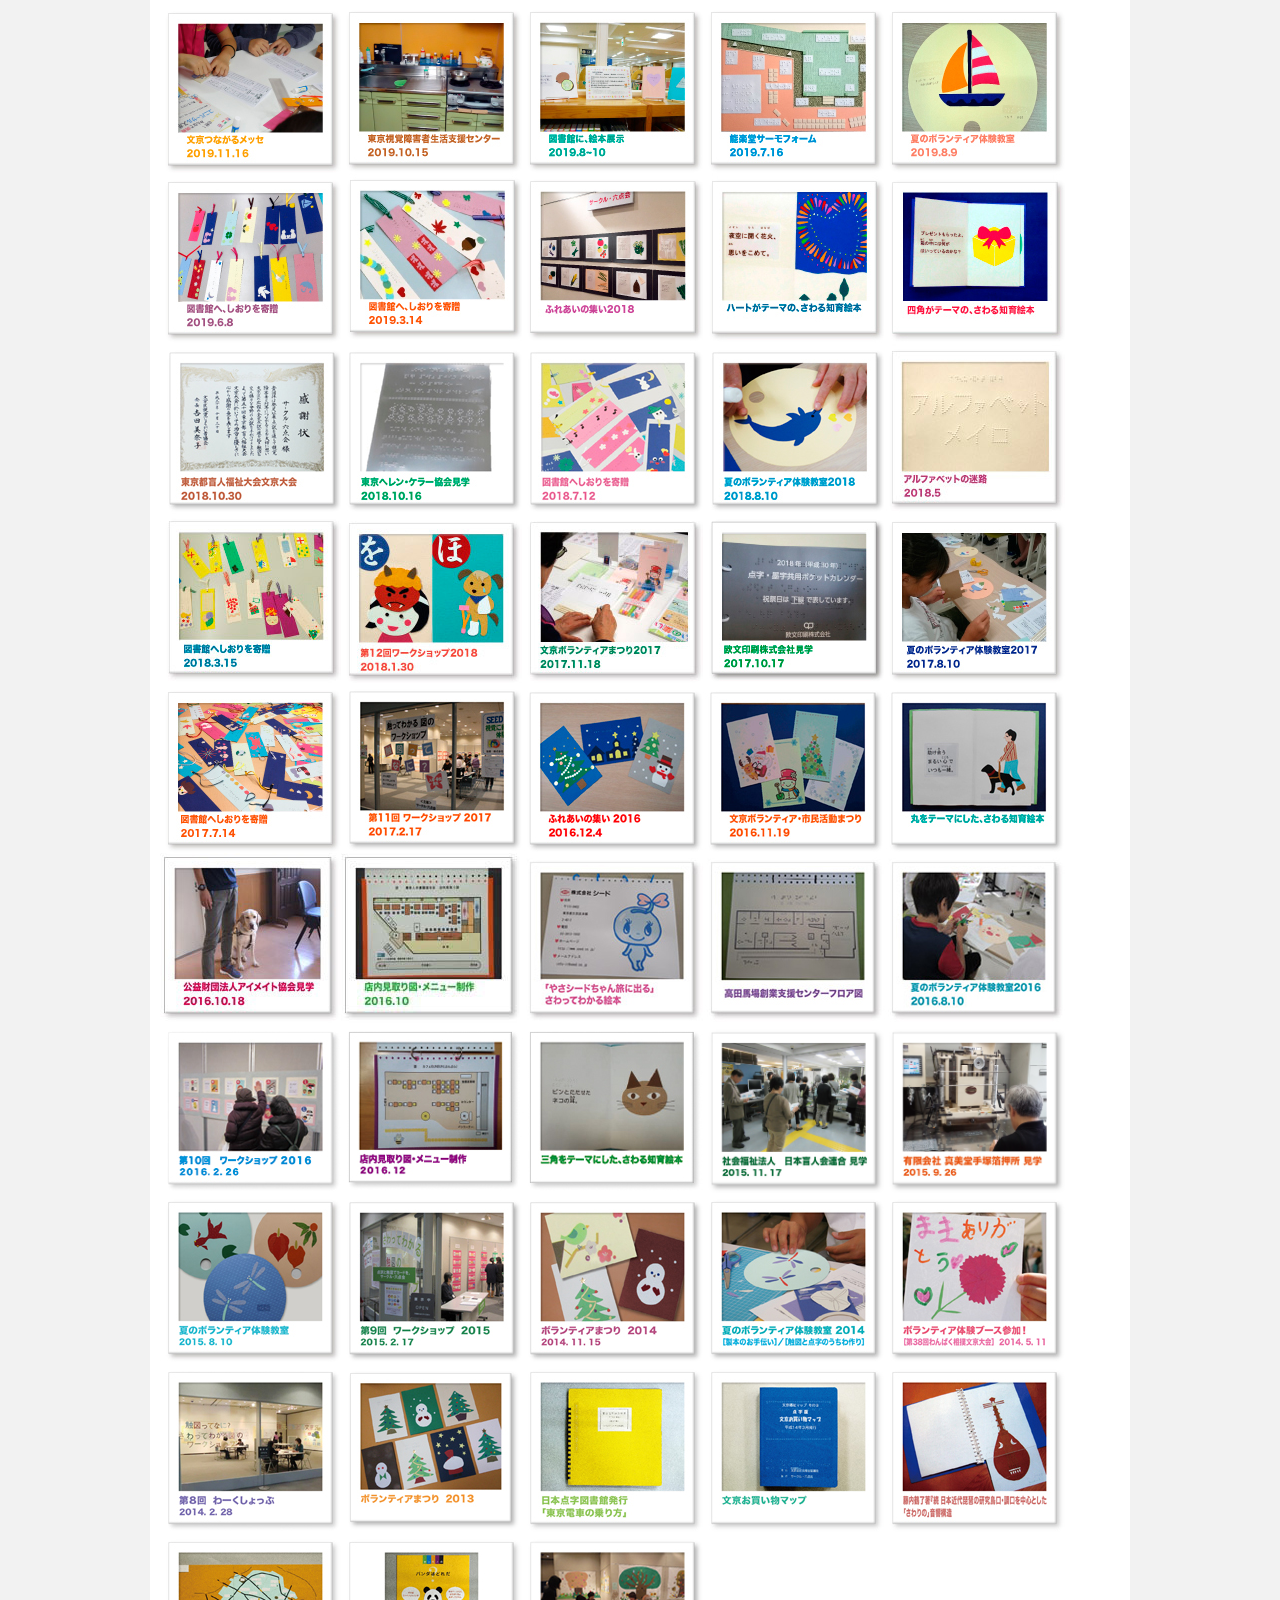
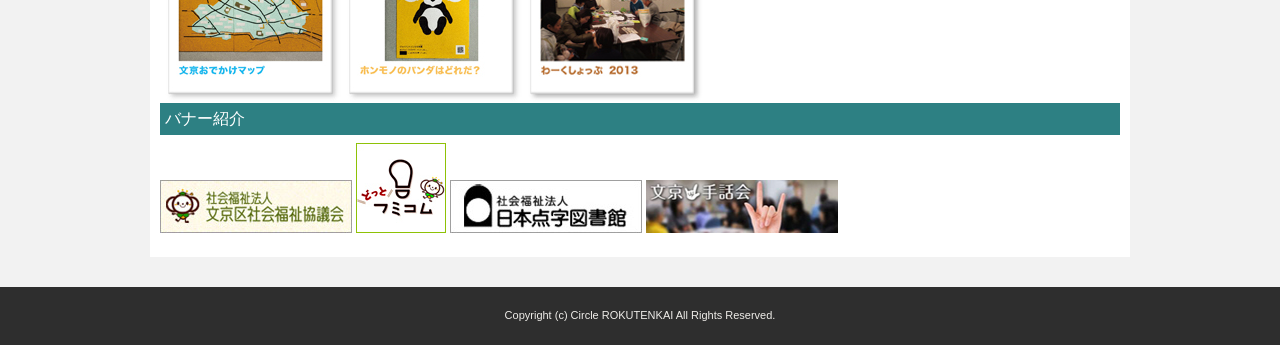
==== commit e5f1990b: "てんてこ復活" ====
--- a/album.html
+++ b/album.html
@@ -31,9 +31,7 @@
 			<div class="summary" style="float:left">点字・触図制作</div>
 			<div style="display:flex">
 				<img src="images/rokuten_logo.png" width="60%" alt="サイト名">
-			<!--
 				<img src="images/TENTEKO.png" width="10%" alt="サイト名">
-			-->
 			</div>
 		</a>
 			<div class="header_left">
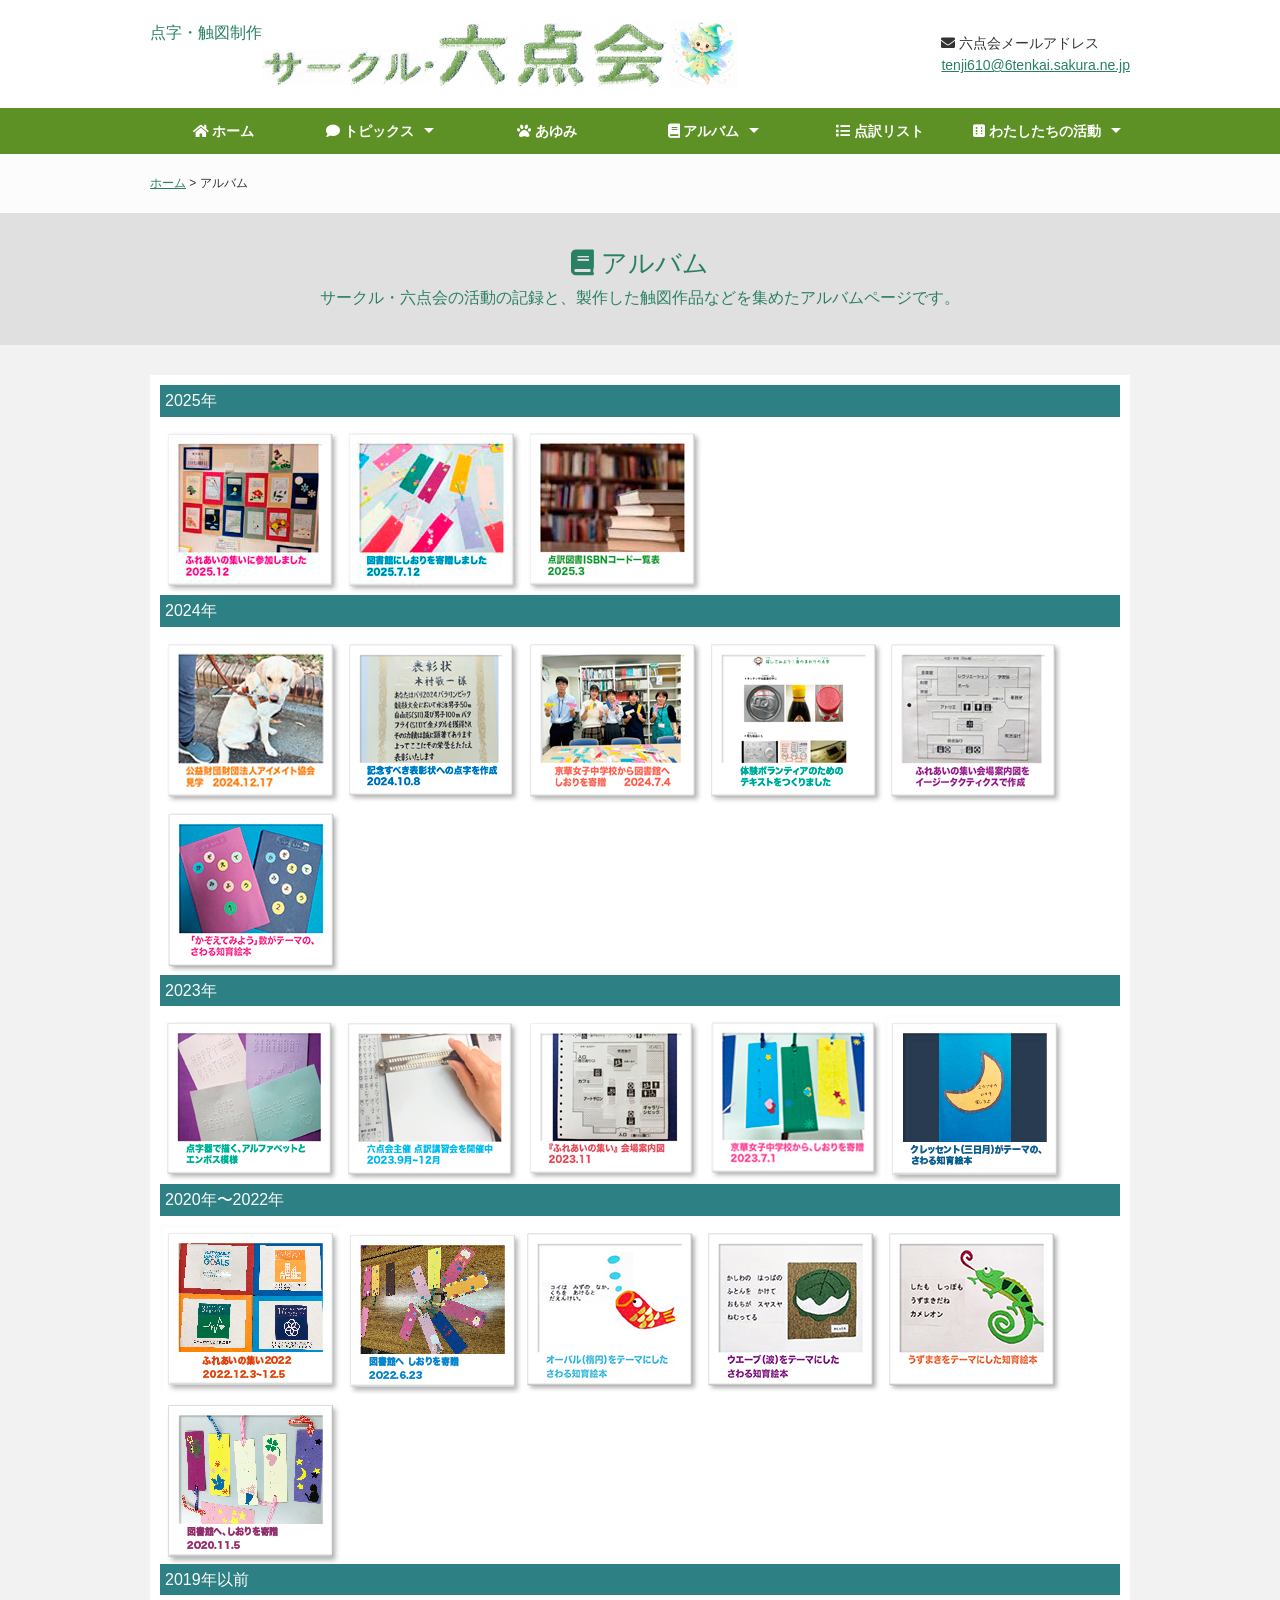
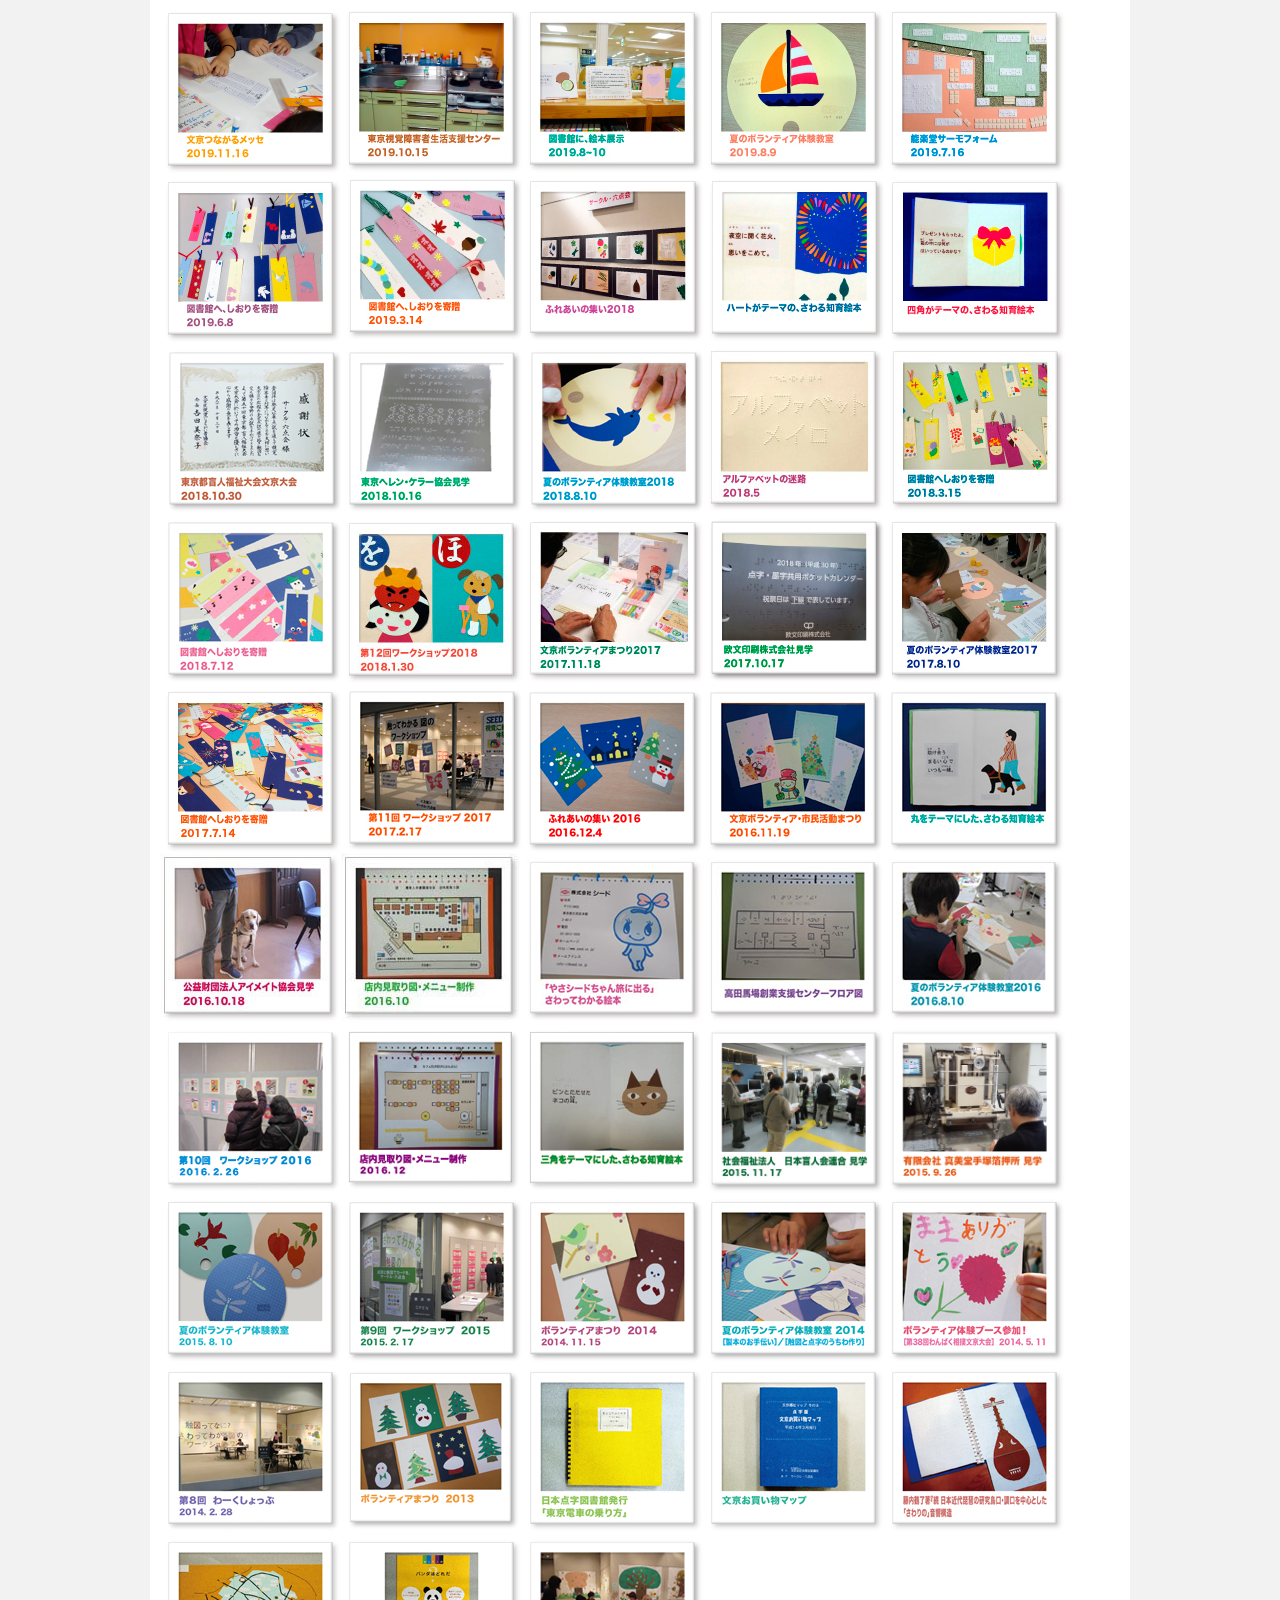
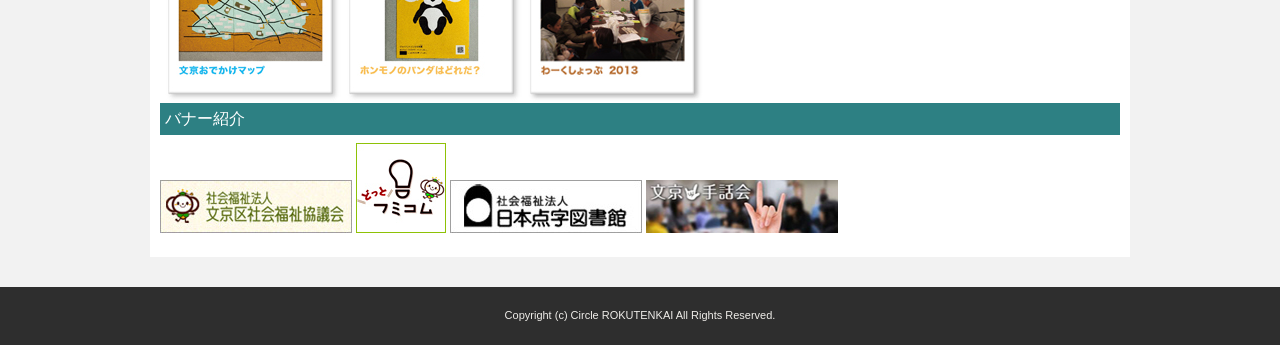
==== commit 0018c6a5: "アルバム並び調整" ====
--- a/album.html
+++ b/album.html
@@ -94,16 +94,15 @@
 		<a id="album2025"></a>
 		<h3>2025年</h3>
 		<div class="album">
+			<a href="pdf/2025_fureai.pdf" target="_blank"><img src="images/album/2025_fureai.jpg"  border="0" /></a>
 			<a href="pdf/album_2025_keika.pdf" target="_blank"><img src="images/album/album_2025_keika.jpg"  border="0" /></a>
-			<a href="pdf/2025_fureai.pdf" target="_blank"><img src="images/album/2025_fureai.jpg"  border="0" /></a>
-			<a href="pdf/album_ISBN_2025.pdf" target="_blank"><img src="images/album/album_coming_soon.jpg"  border="0" /></a>
+			<a href="pdf/album_ISBN_2025.pdf" target="_blank"><img src="images/album/album_ISBN_2025.jpg"  border="0" /></a>
 		</div>
 		<a id="album2024"></a>
 		<h3>2024年</h3>
 		<div class="album">
+			<a href="pdf/album_eyemate_2025.pdf" target="_blank"><img src="images/album/album_eyemate_2025.jpg"  border="0" /></a>
 			<a href="pdf/album_hyoushoujou_2024.pdf" target="_blank"><img src="images/album/album_hyoushoujou_2410.jpg"  border="0" /></a>
-			<a href="pdf/album_eyemate_2025.pdf" target="_blank"><img src="images/album/album_eyemate_2025.jpg"  border="0" /></a>
-			<a href="pdf/album_ISBN_2025.pdf" target="_blank"><img src="images/album/album_ISBN_2025.jpg"  border="0" /></a>
 			<a href="pdf/album_keikajoshichu_2407.pdf" target="_blank"><img src="images/album/album_keikajoshichu_2407.jpg"  border="0" /></a>
 			<a href="pdf/album_text_2024.pdf" target="_blank"><img src="images/album/album_text_2024.jpg"  border="0" /></a>
 			<a href="pdf/album_fureainotsudoi2024.pdf" target="_blank"><img src="images/album/album_fureainotsudoi2024.jpg"  border="0" /></a>
@@ -113,8 +112,8 @@
 		<h3>2023年</h3>
 		<div class="album">
 			<a href="pdf/album_tenjikideegaku_2311.pdf" target="_blank"><img src="images/album/album_tenjikideegaku_2311.jpg"  border="0" /></a>
+			<a href="pdf/album_tenyakukoushuukai_2309.pdf" target="_blank"><img src="images/album/album_tenyakukoushuukai_2309.jpg"  border="0" /></a>
 			<a href="pdf/album_fureainotsudoi_2311.pdf" target="_blank"><img src="images/album/album_fureainotsudoi_2311.jpg"  border="0" /></a>
-			<a href="pdf/album_tenyakukoushuukai_2309.pdf" target="_blank"><img src="images/album/album_tenyakukoushuukai_2309.jpg"  border="0" /></a>
 			<a href="pdf/album_keikajoshichu_2307.pdf" target="_blank"><img src="images/album/album_keikajoshichu_2307.jpg"  border="0" /></a>
 			<a href="pdf/album_creccent2023.pdf" target="_blank"><img src="images/album/album_creccent2023.jpg"  border="0" /></a>
 		</div>
@@ -134,8 +133,8 @@
 			<a href="pdf/album_tsunagaru_messe2019.pdf" target="_blank"><img src="images/album/album_tsunagaru_messe2019.jpg"  border="0" /></a>
 			<a href="pdf/album_2019_kengakukai.pdf" target="_blank"><img src="images/album/album_2019_kengakukai.jpg"  border="0" /></a>
 			<a href="pdf/album_ehontenji.pdf" target="_blank"><img src="images/album/album_ehontenji.jpg"  border="0" /></a>
+			<a href="pdf/album_2019_natsubora.pdf" target="_blank"><img src="images/album/album_2019_natsubora.jpg"  border="0" /></a>
 			<a href="pdf/album_nougakudou.pdf" target="_blank"><img src="images/album/album_nougakudou.jpg"  border="0" /></a>
-			<a href="pdf/album_2019_natsubora.pdf" target="_blank"><img src="images/album/album_2019_natsubora.jpg"  border="0" /></a>
 			<a href="pdf/album_2019_shiori.pdf" target="_blank"><img src="images/album/album_2019_shiori.jpg"  border="0" /></a>
 			<a href="pdf/album_shiorikizou.pdf" target="_blank"><img src="images/album/album_shiorikizou.jpg"  border="0" /></a>
 			<a href="pdf/album_fureainotsudoi2019.pdf" target="_blank"><img src="images/album/album_fureainotsudoi2019.jpg"  border="0" /></a>
@@ -143,10 +142,10 @@
 			<a href="pdf/album_shikakuehon.pdf" target="_blank"><img src="images/album/album_shikakuehon.jpg"  border="0" /></a>
 			<a href="pdf/album_moujinfukushi.pdf" target="_blank"><img src="images/album/album_moujinfukushi.jpg"  border="0" /></a>
 			<a href="pdf/album_herenkera.pdf" target="_blank"><img src="images/album/album_herenkera.jpg"  border="0" /></a>
-			<a href="pdf/album_toshokan_shiori_2018.pdf" target="_blank"><img src="images/album/album_toshokan_shiori_2018.jpg"  border="0" /></a>
 			<a href="pdf/album_natsubora_2018.pdf" target="_blank"><img src="images/album/album_natsubora_2018.jpg"  border="0" /></a>
 			<a href="pdf/album_meiro.pdf" target="_blank"><img src="images/album/album_meiro.jpg"  border="0" /></a>
 			<a href="pdf/album_chuuoukizou.pdf" target="_blank"><img src="images/album/album_chuuoukizou.jpg"  border="0" /></a>
+			<a href="pdf/album_toshokan_shiori_2018.pdf" target="_blank"><img src="images/album/album_toshokan_shiori_2018.jpg"  border="0" /></a>
 			<a href="pdf/album_work_2018.pdf" target="_blank"><img src="images/album/album_work_2018.jpg"  border="0" /></a>
 			<a href="pdf/album_bora_2017.pdf" target="_blank"><img src="images/album/album_bora_2017.jpg"  border="0" />
 			<a href="pdf/album_oubuninsatsu.pdf" target="_blank"><img src="images/album/album_oubuninsatsu.jpg"  border="0" /></a>
--- a/css/style.css
+++ b/css/style.css
@@ -691,6 +691,13 @@
 	display:none;
 }
 
+.onlyPC{
+	display:block;
+}
+
+.notPC{
+	display:none;
+}
 
 /*================================================
  *  スライドショー
@@ -787,6 +794,32 @@
 	background: #3ebf96;
 }
 
+/* 文字のスライドショー */
+/* 親要素：はみ出た文字を隠し、領域を指定 */
+.scroll-container {
+  overflow: hidden;
+  white-space: nowrap;
+  width: 100%; /* 表示させたい幅 */
+  height:45px;
+  background-color: hwb(83 82% 9%);
+  color: #a12d2de3;
+  font-size:24px;
+}
+
+/* アニメーション設定 */
+.scroll-text {
+  display: inline-block;
+  padding-left: 100%; /* スタート位置を画面の外（右側）にする */
+  animation: scrollAnime 15s linear infinite; /* 15秒かけて左へ無限ループ */
+  vertical-align: middle;
+}
+
+/* 右から左へ移動する動きの定義 */
+@keyframes scrollAnime {
+  0% { transform: translate(0, 0); }
+  100% { transform: translate(-100%, 0); }
+}
+
 /*================================================
  *  タブレット向けデザイン
  ================================================*/
@@ -822,6 +855,10 @@
 
 	.onlyPC{
 		display:none;
+	}
+
+	.notPC{
+		display:block;
 	}
 }
 
@@ -1080,6 +1117,9 @@
 	}
 	.onlyPC{
 		display:none;
+	}
+	.notPC{
+		display:block;
 	}
 
 	.album img{
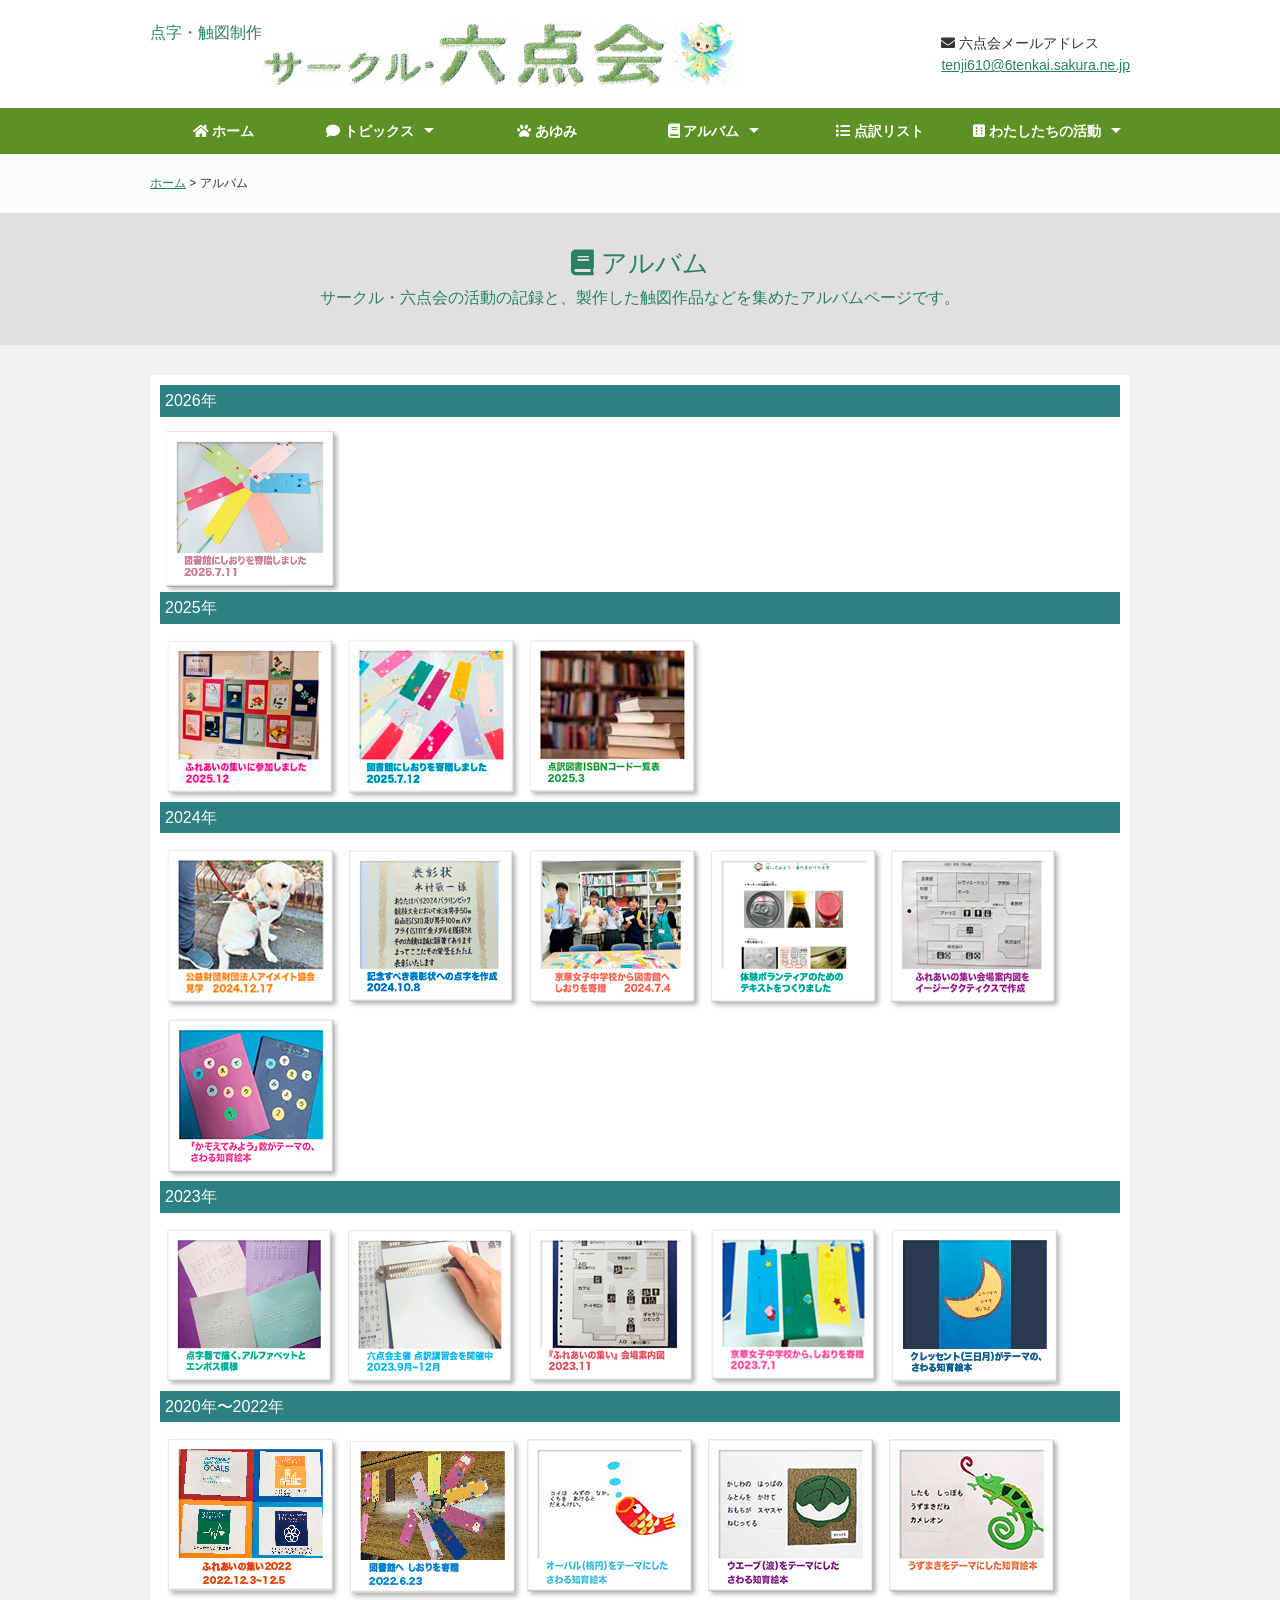
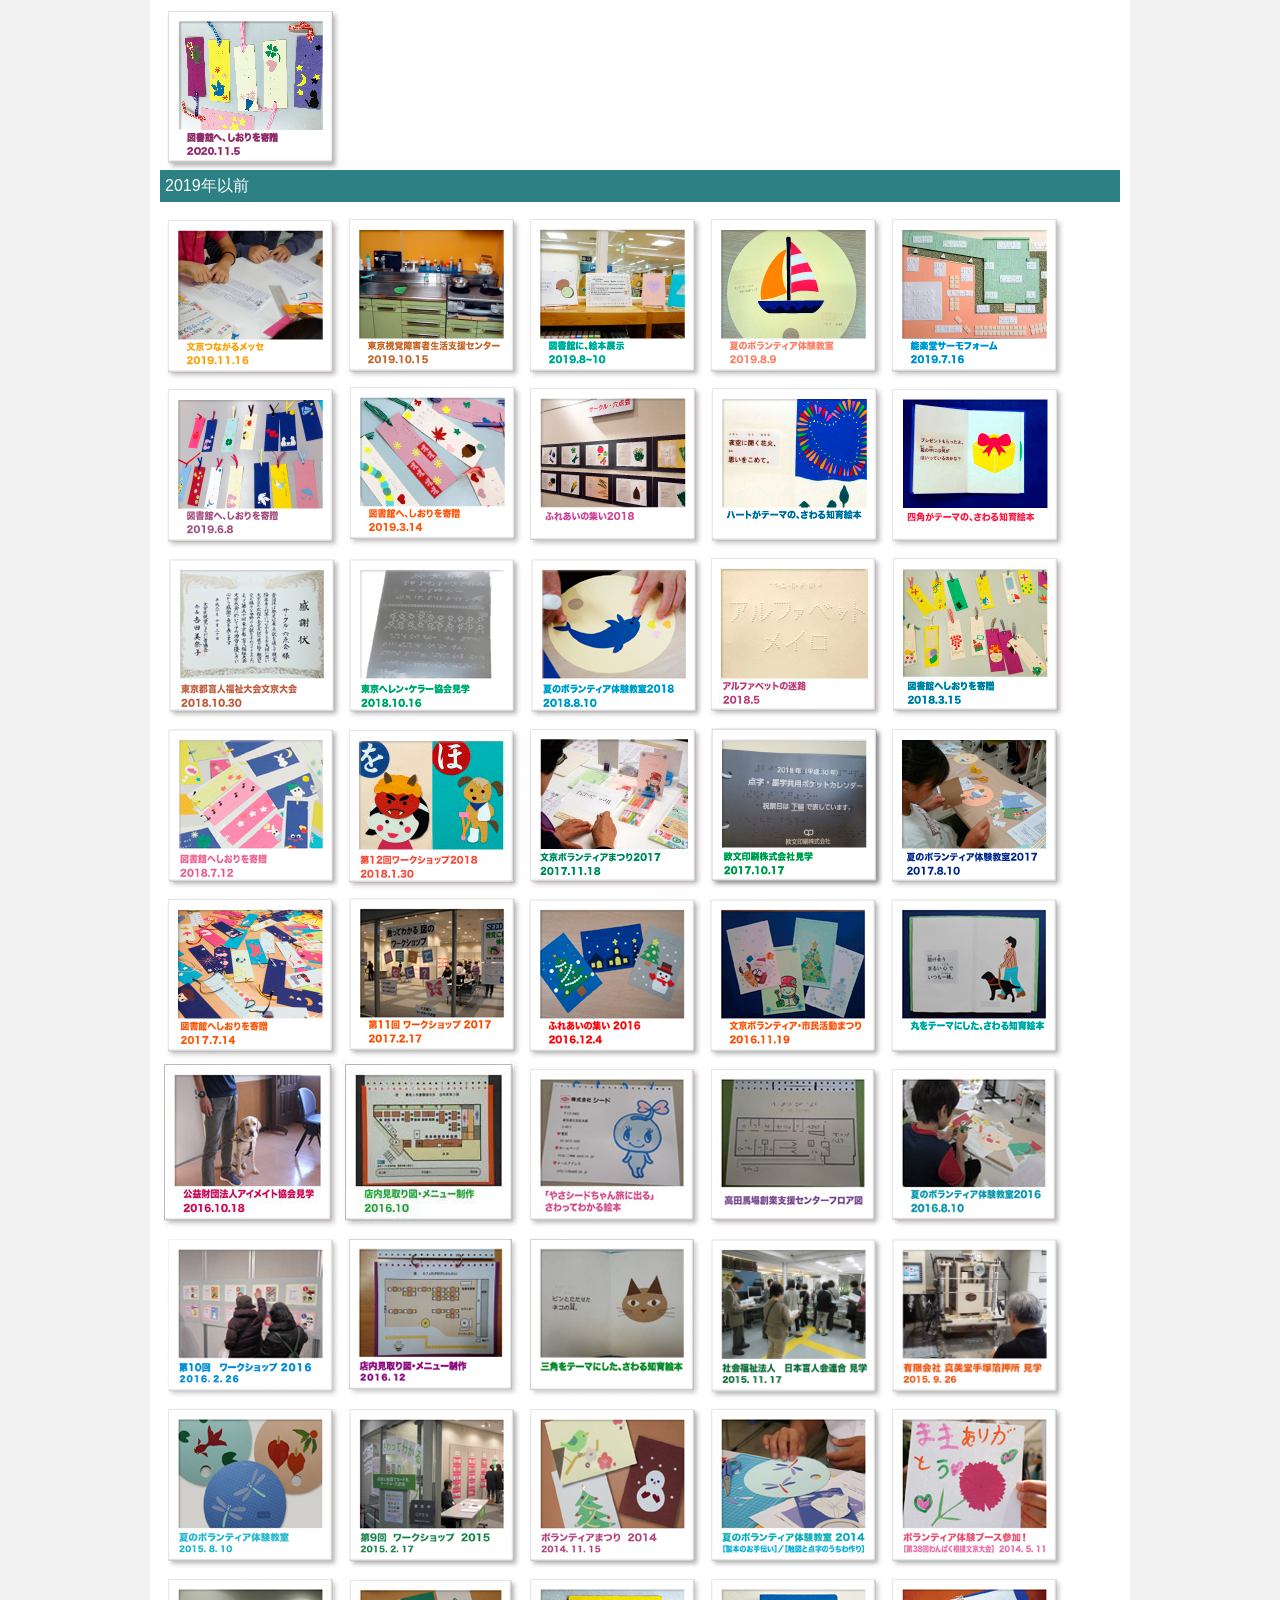
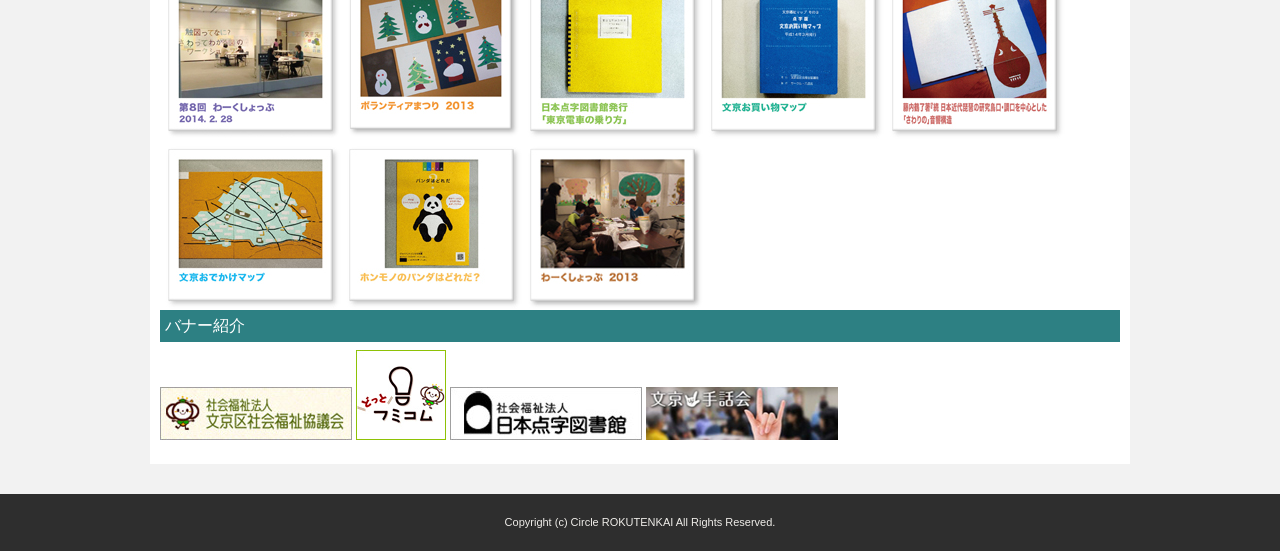
==== commit 781971a2: "リリース前 更新依頼対応" ====
--- a/album.html
+++ b/album.html
@@ -91,6 +91,11 @@
 
 <div id="contents">
 	<div id="wide">
+		<a id="album2026"></a>
+		<h3>2026年</h3>
+		<div class="album">
+			<a href="pdf/2026_keika.pdf" target="_blank"><img src="images/album/2026_keika.png"  style="width:180px" border="0" /></a>
+		</div>
 		<a id="album2025"></a>
 		<h3>2025年</h3>
 		<div class="album">
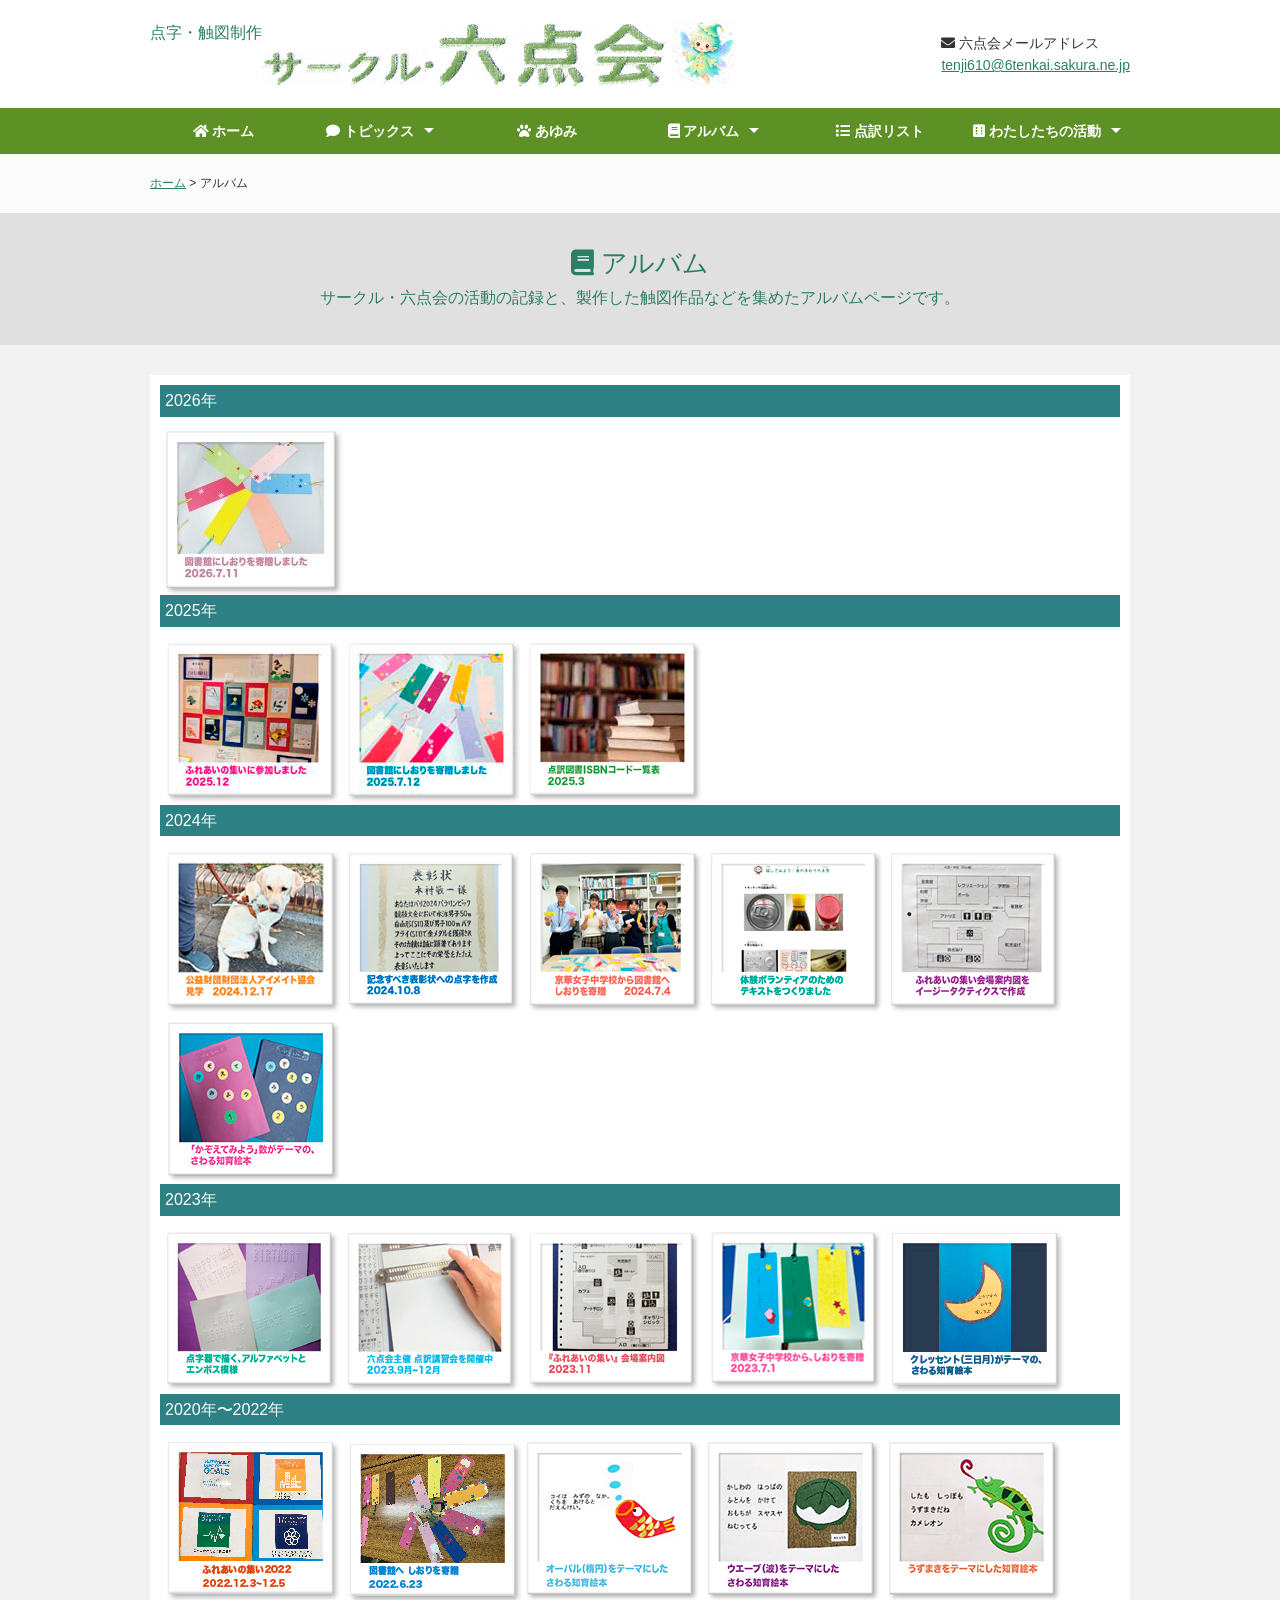
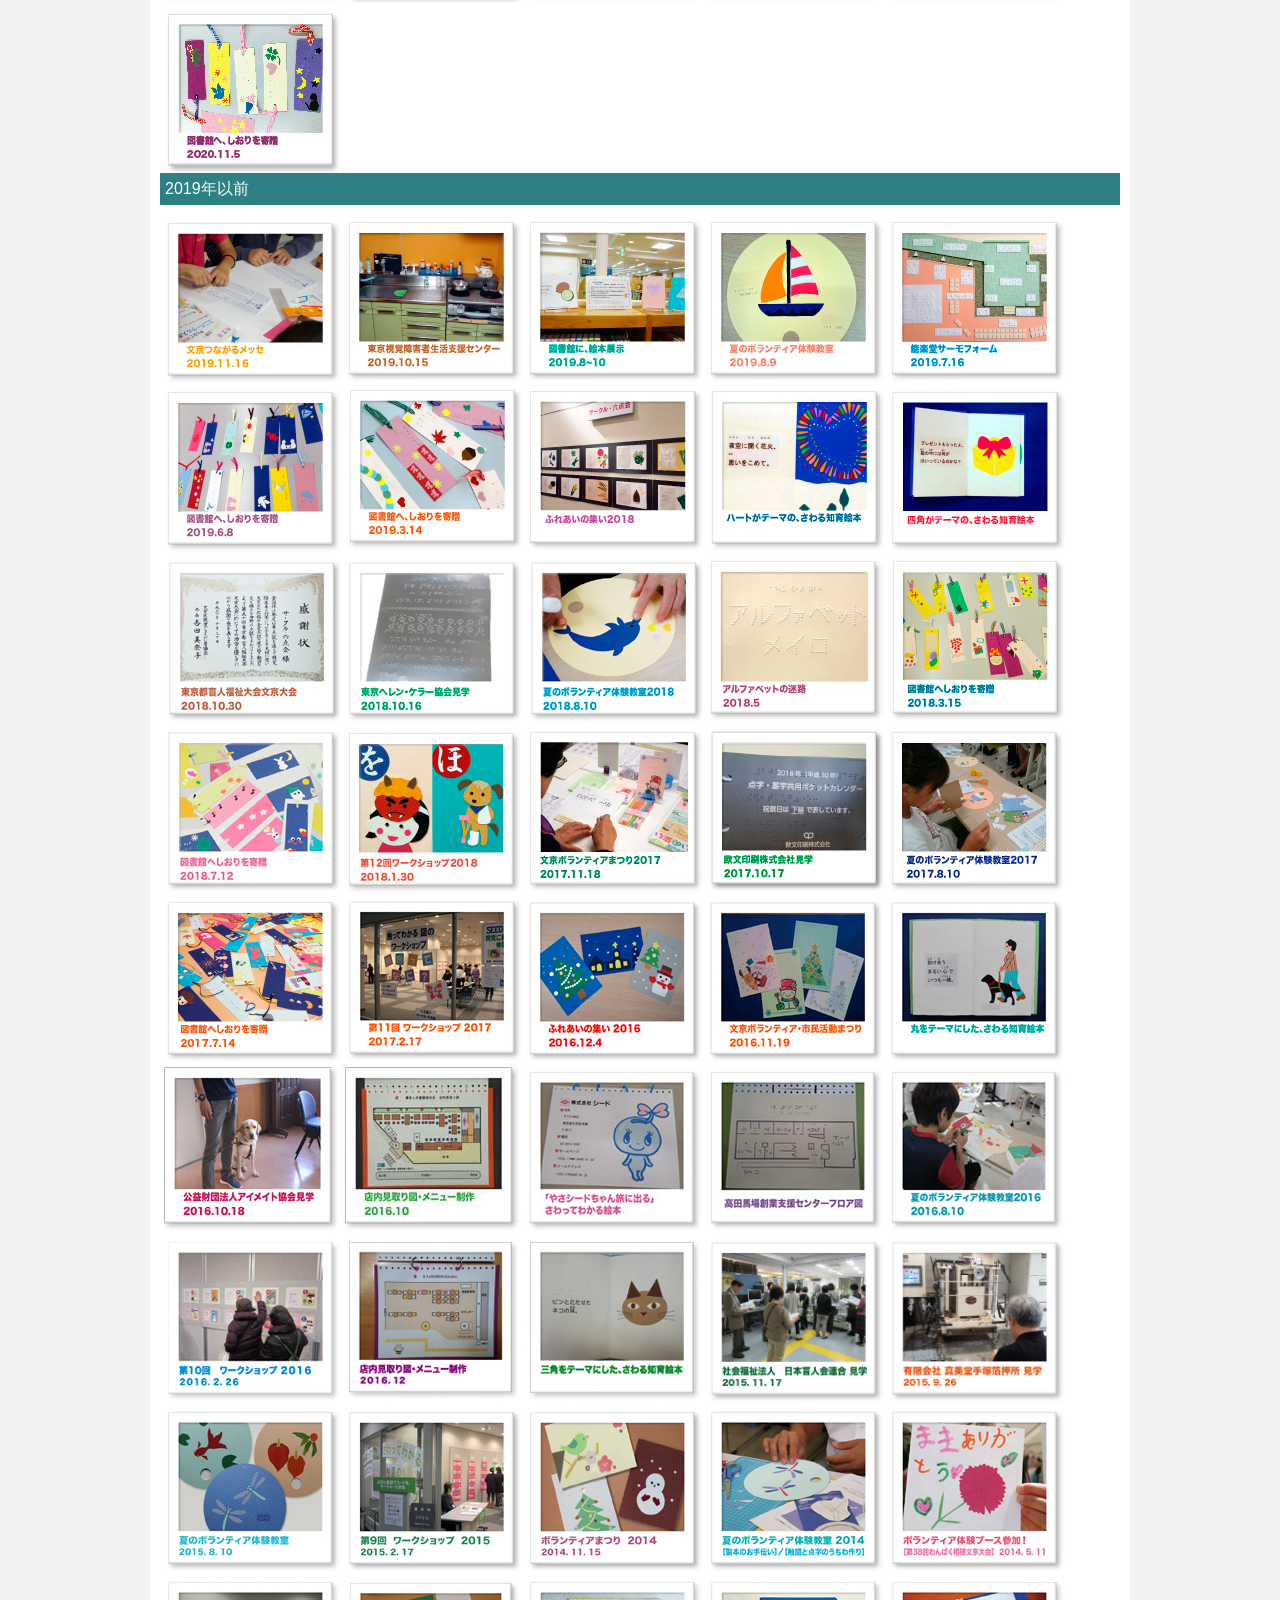
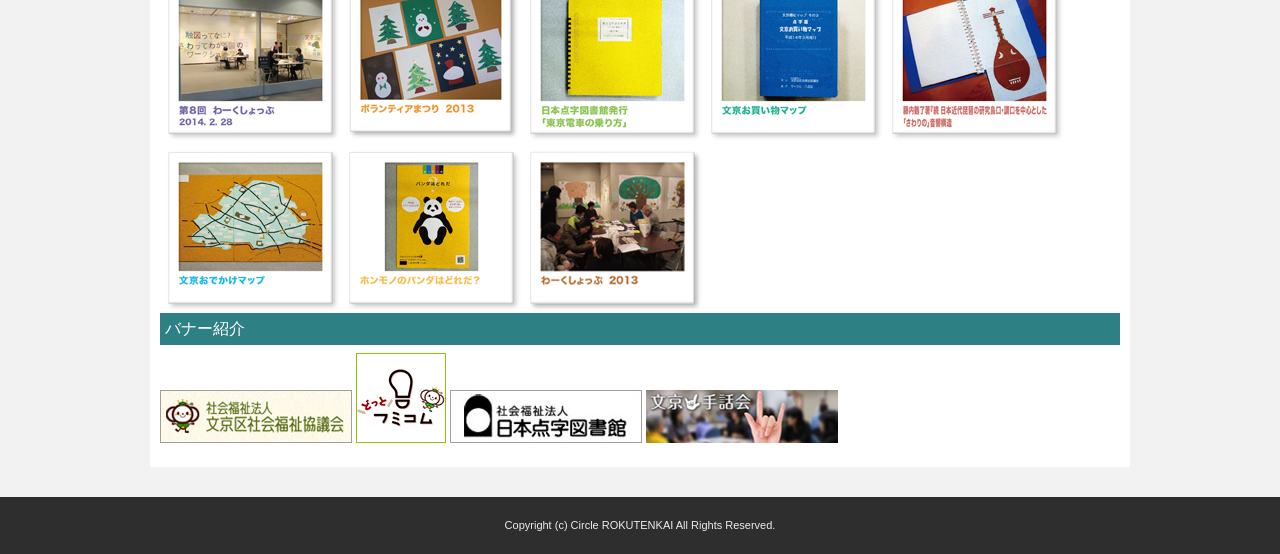
==== commit ad8aaa56: "リリース前 最終調整2" ====
--- a/album.html
+++ b/album.html
@@ -62,6 +62,7 @@
 				<li><a href="ayumi.html"><i class="fa fa-paw"></i>&nbsp;あゆみ</a></li>
 				<li class="subnav"><a href="album.html"><i class="fa fa-book"></i>&nbsp;アルバム</a>
 					<ul>
+						<li><a href="album.html#album2026">2026年</a></li>
 						<li><a href="album.html#album2025">2025年</a></li>
 						<li><a href="album.html#album2024">2024年</a></li>
 						<li class="onlyPC"><a href="album.html#album2023">2023年</a></li>
@@ -94,7 +95,7 @@
 		<a id="album2026"></a>
 		<h3>2026年</h3>
 		<div class="album">
-			<a href="pdf/2026_keika.pdf" target="_blank"><img src="images/album/2026_keika.png"  style="width:180px" border="0" /></a>
+			<a href="pdf/2026_keika.pdf" target="_blank"><img src="images/album/2026_keika.jpg"  border="0" /></a>
 		</div>
 		<a id="album2025"></a>
 		<h3>2025年</h3>
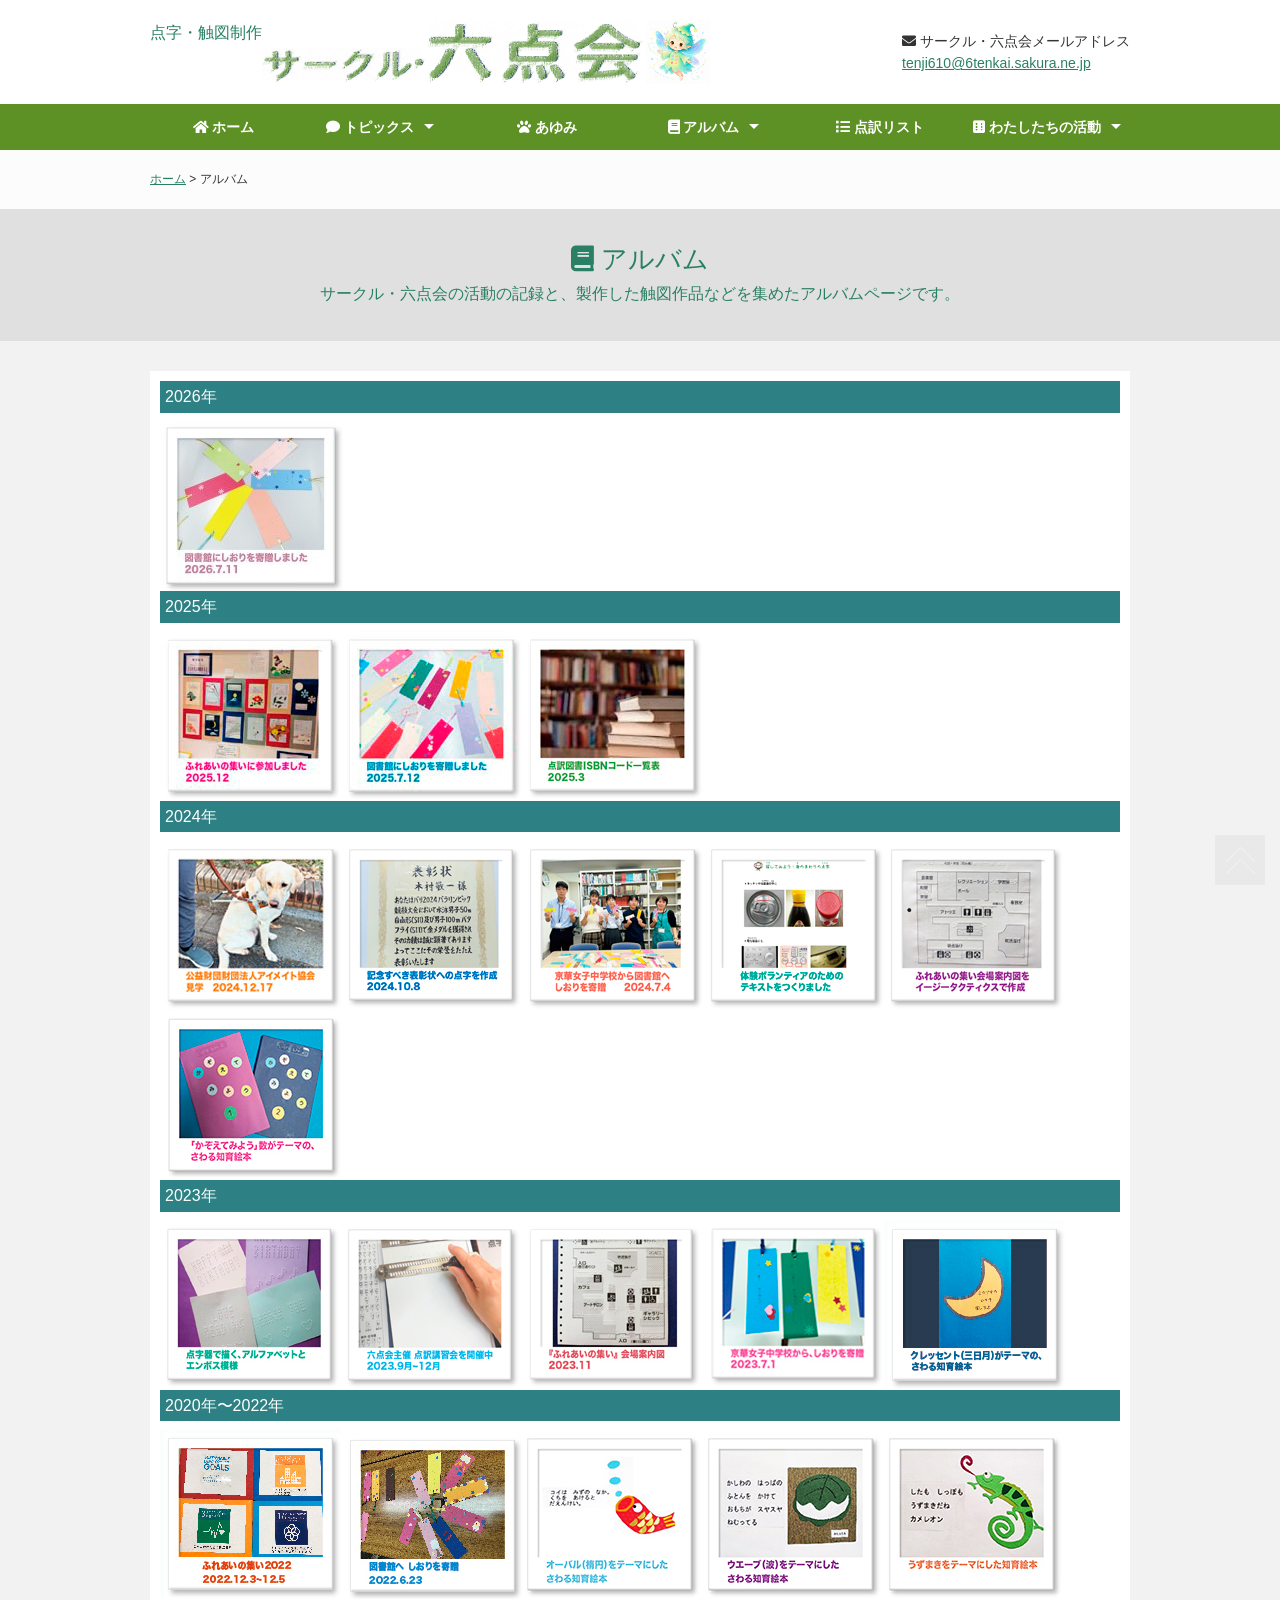
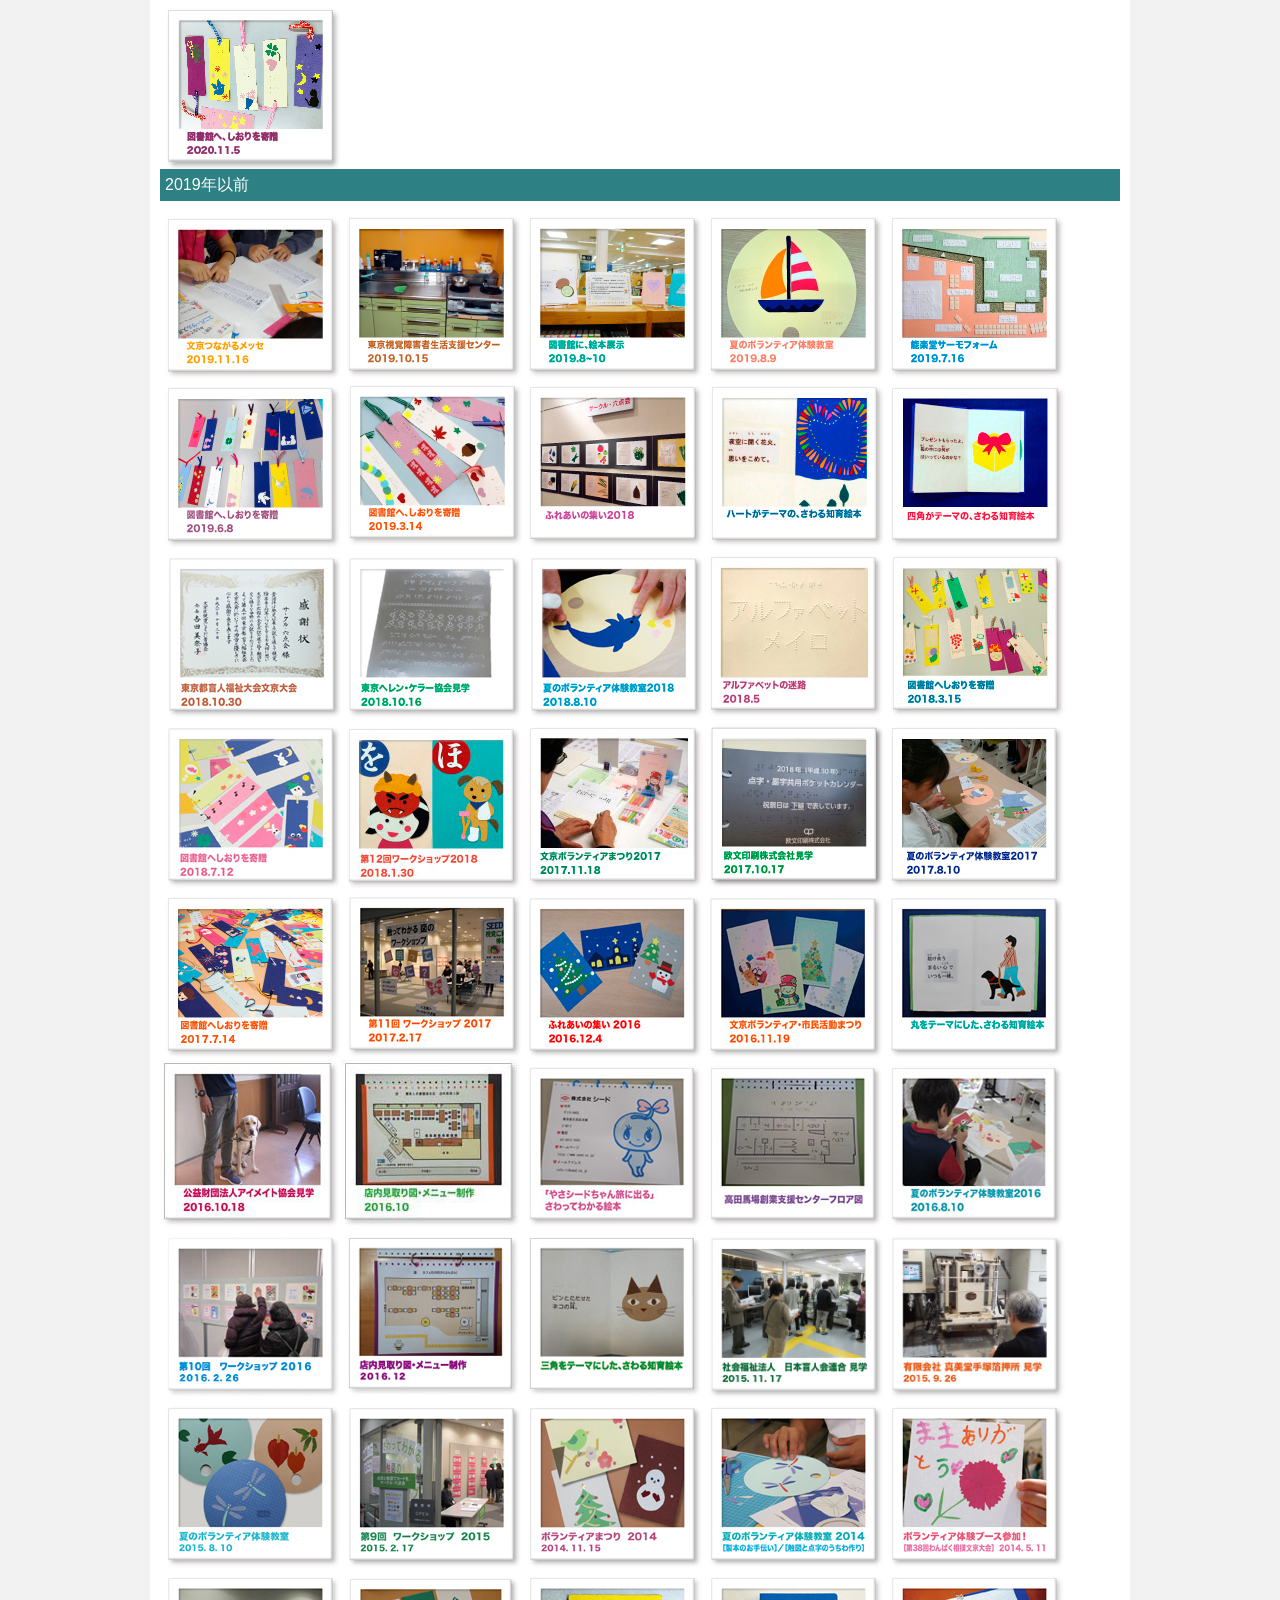
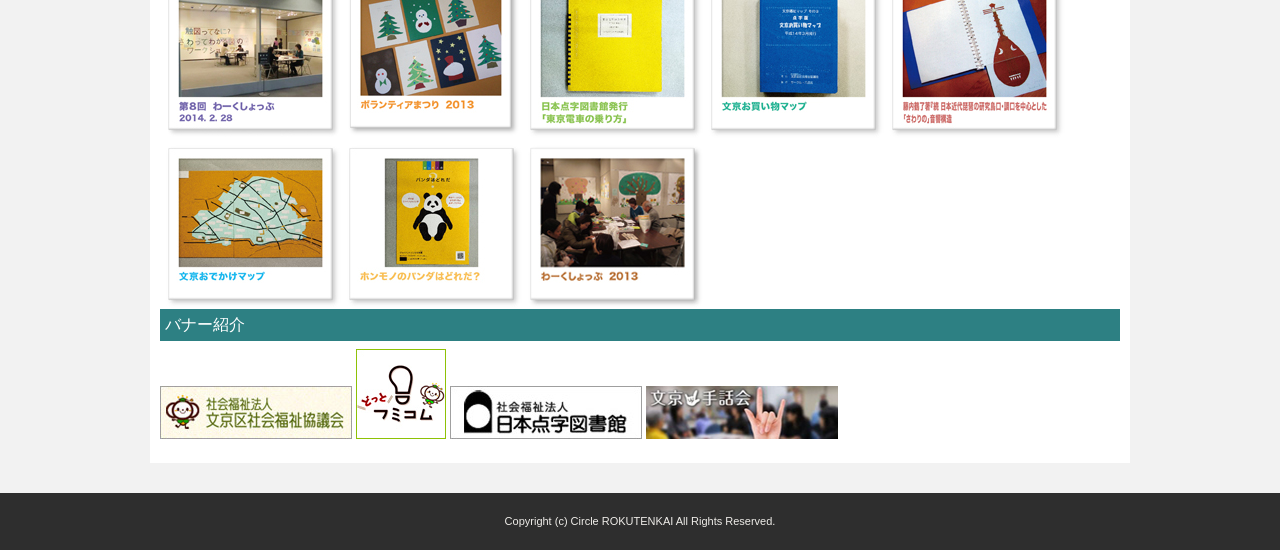
==== commit 8d790d9e: "リリース前 最終調整５" ====
--- a/album.html
+++ b/album.html
@@ -34,9 +34,9 @@
 				<img src="images/TENTEKO.png" width="10%" alt="サイト名">
 			</div>
 		</a>
-			<div class="header_left">
+			<div class="header_left" style="white-space: nowrap;">
 				<i class="fa fa-envelope"></i>
-				六点会メールアドレス
+				サークル・六点会メールアドレス
 				<div class="mail" >
 					<a href="mailto:tenji610@6tenkai.sakura.ne.jp"><b>tenji610@6tenkai.sakura.ne.jp</b></a>
 				</div>
